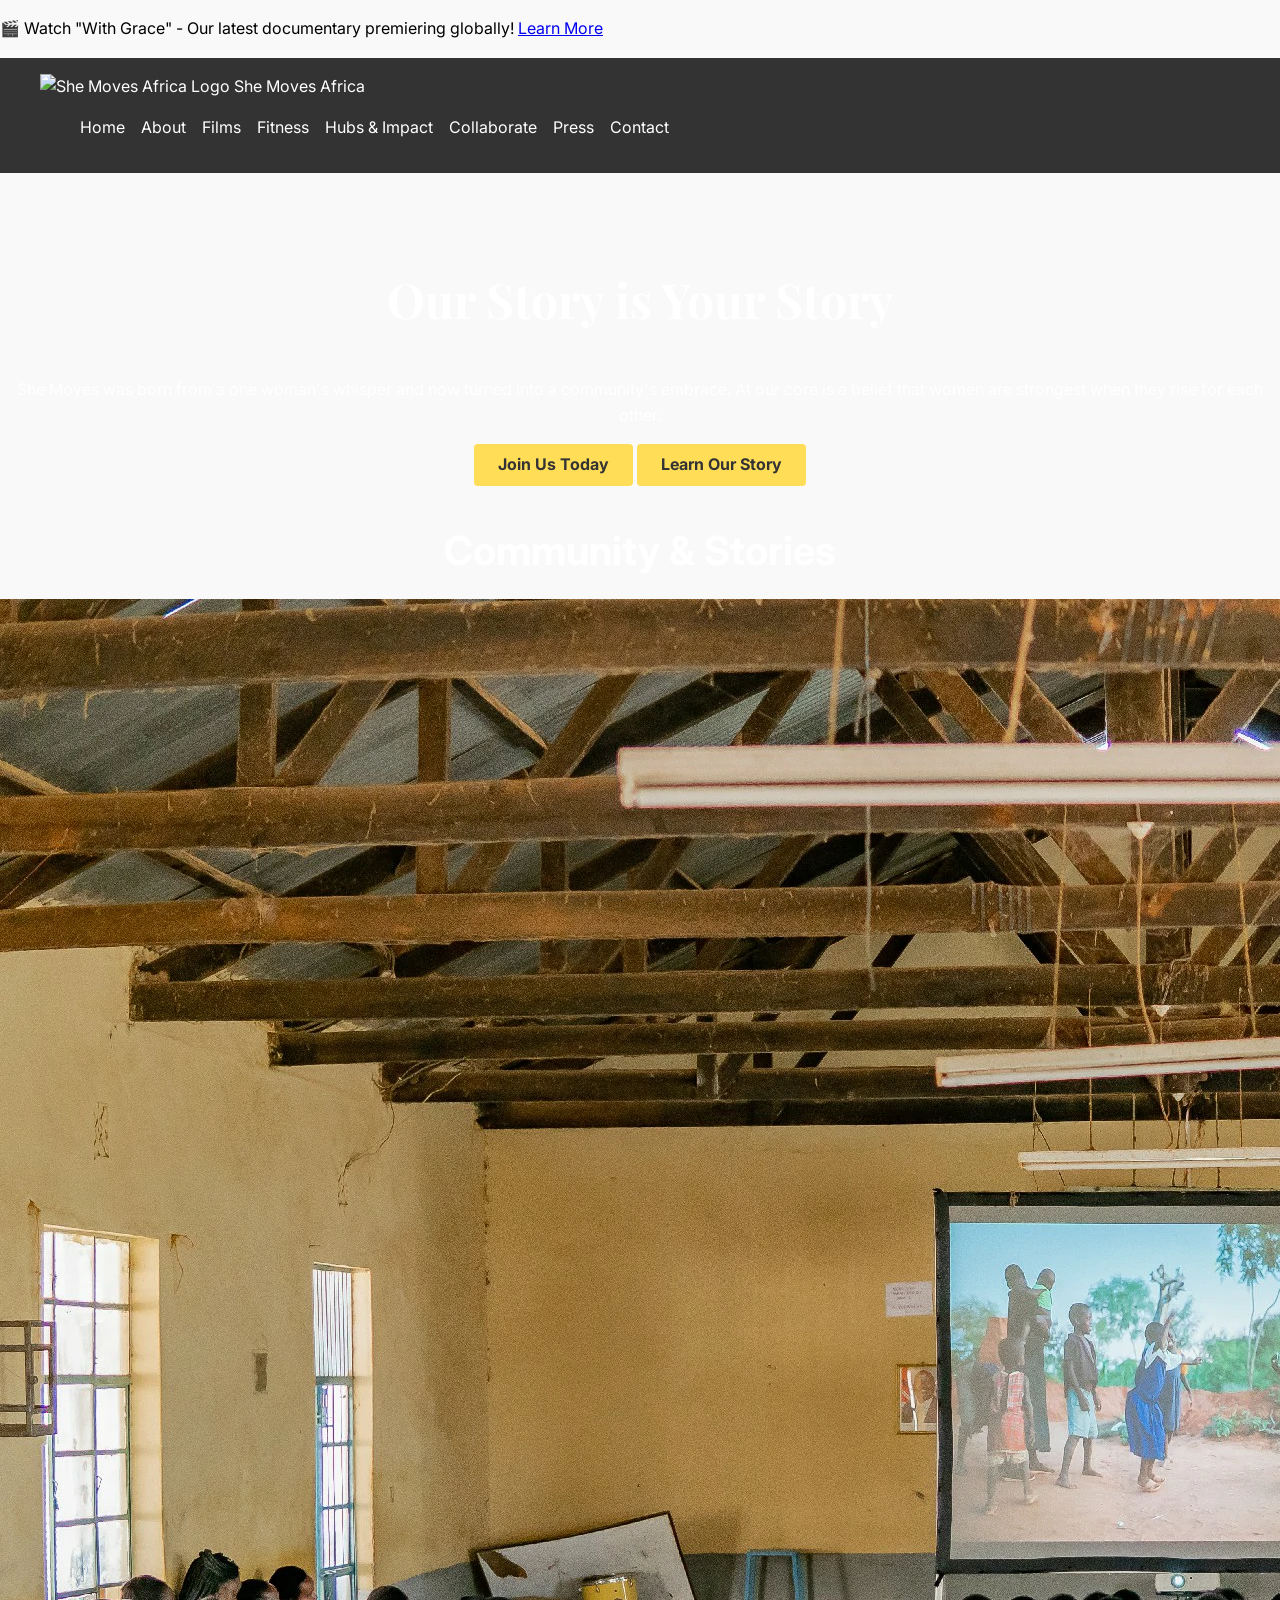
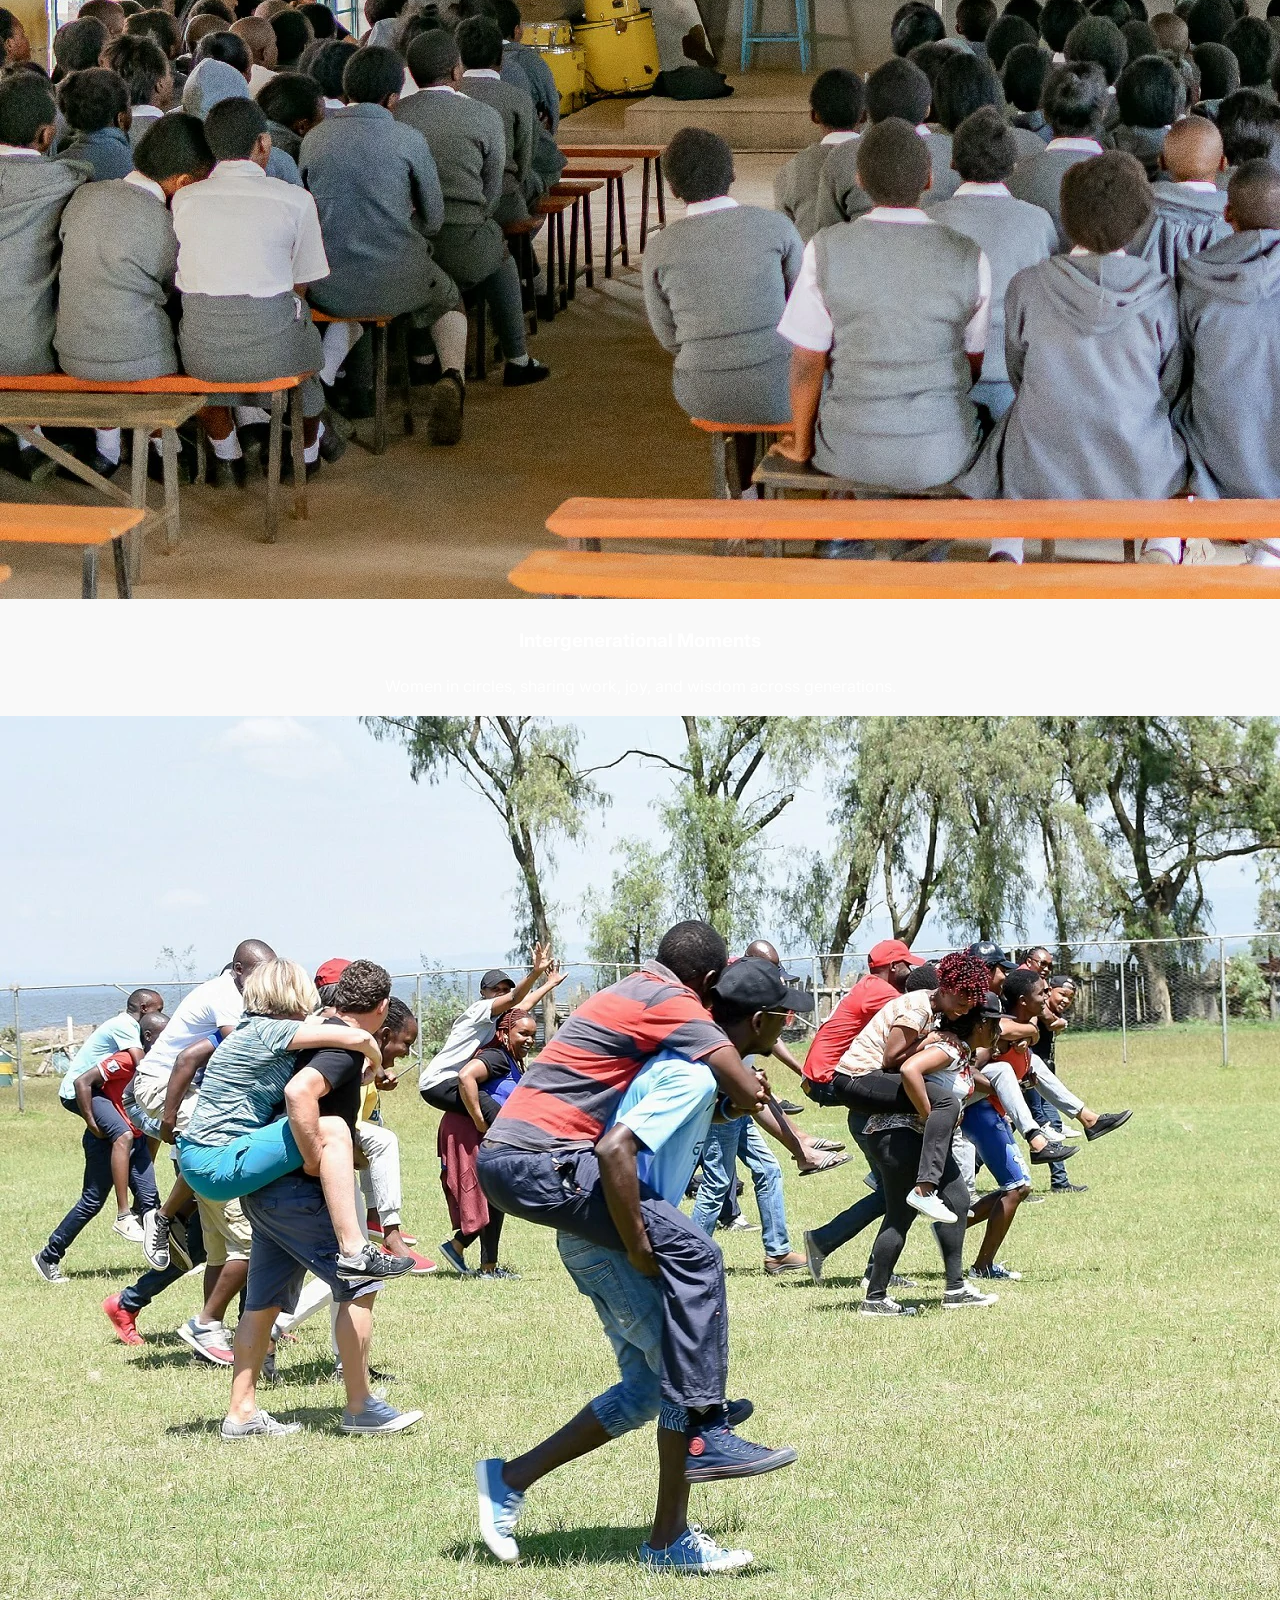
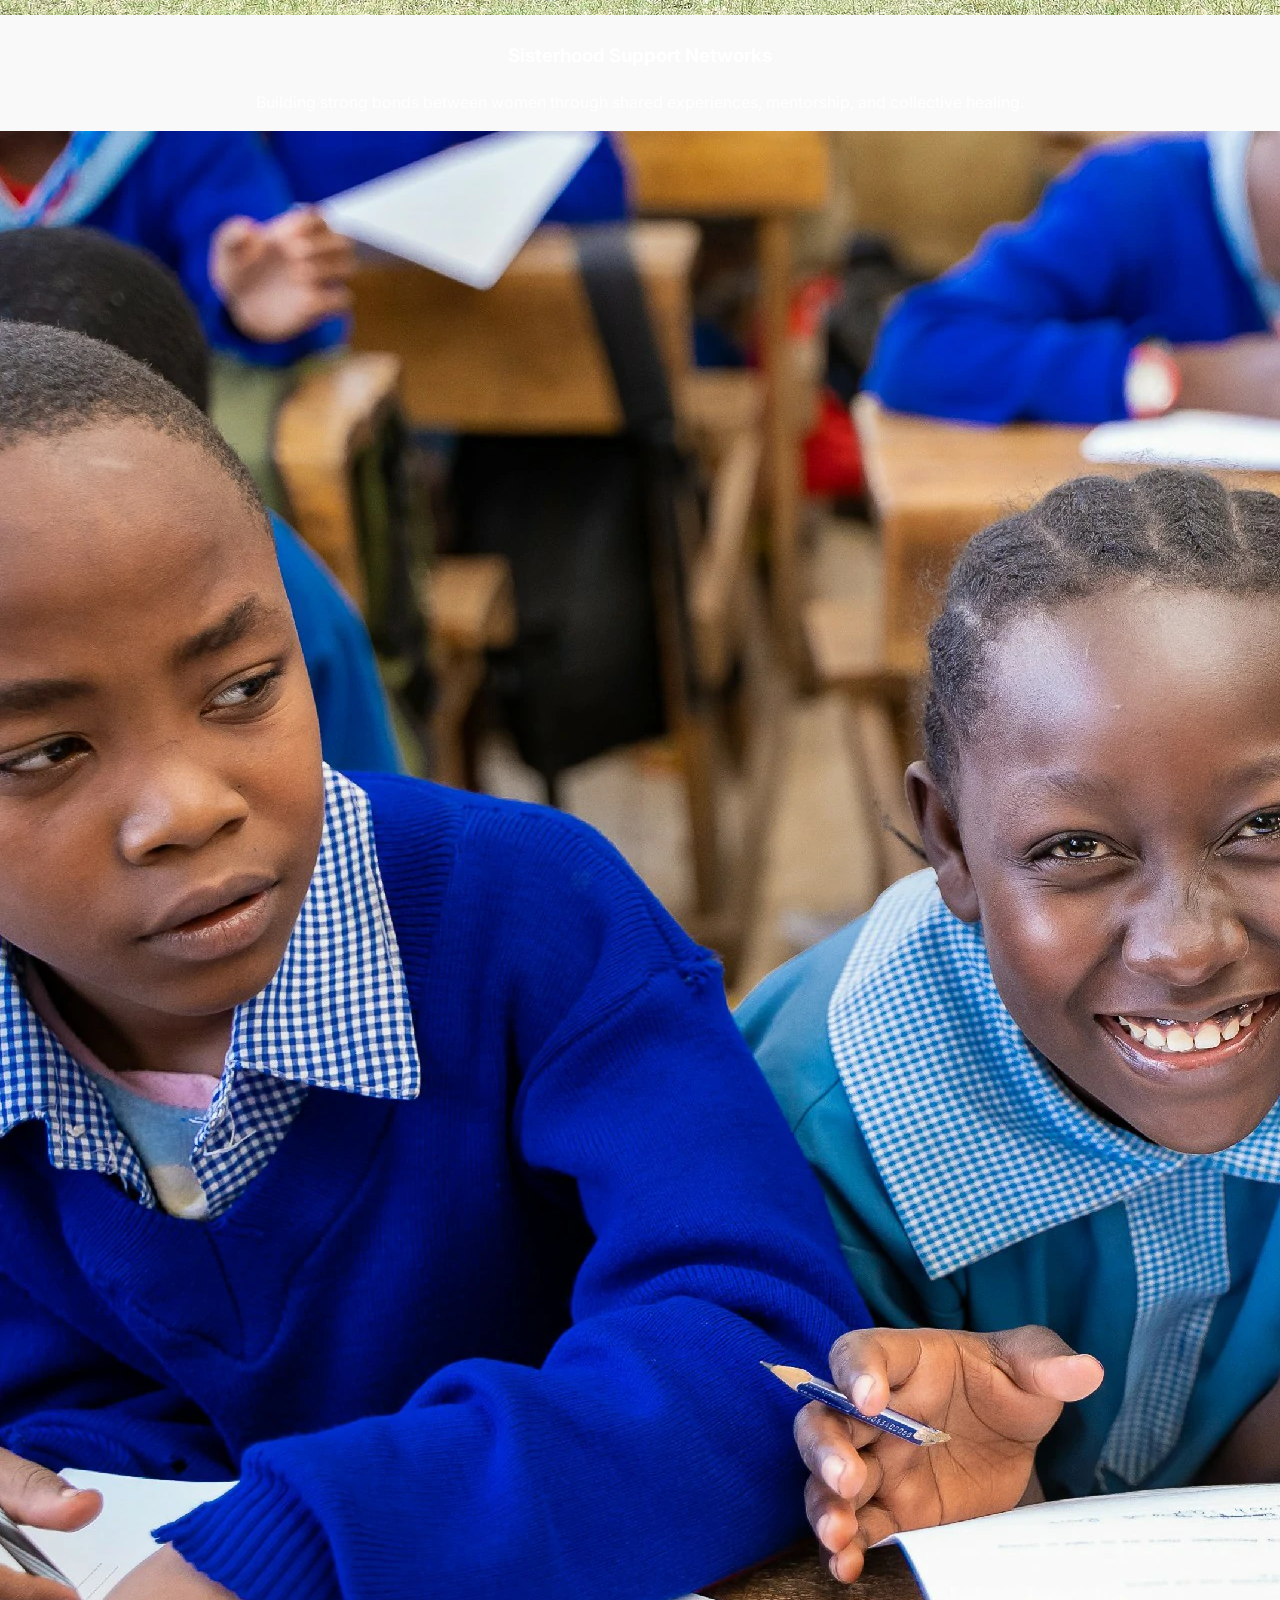
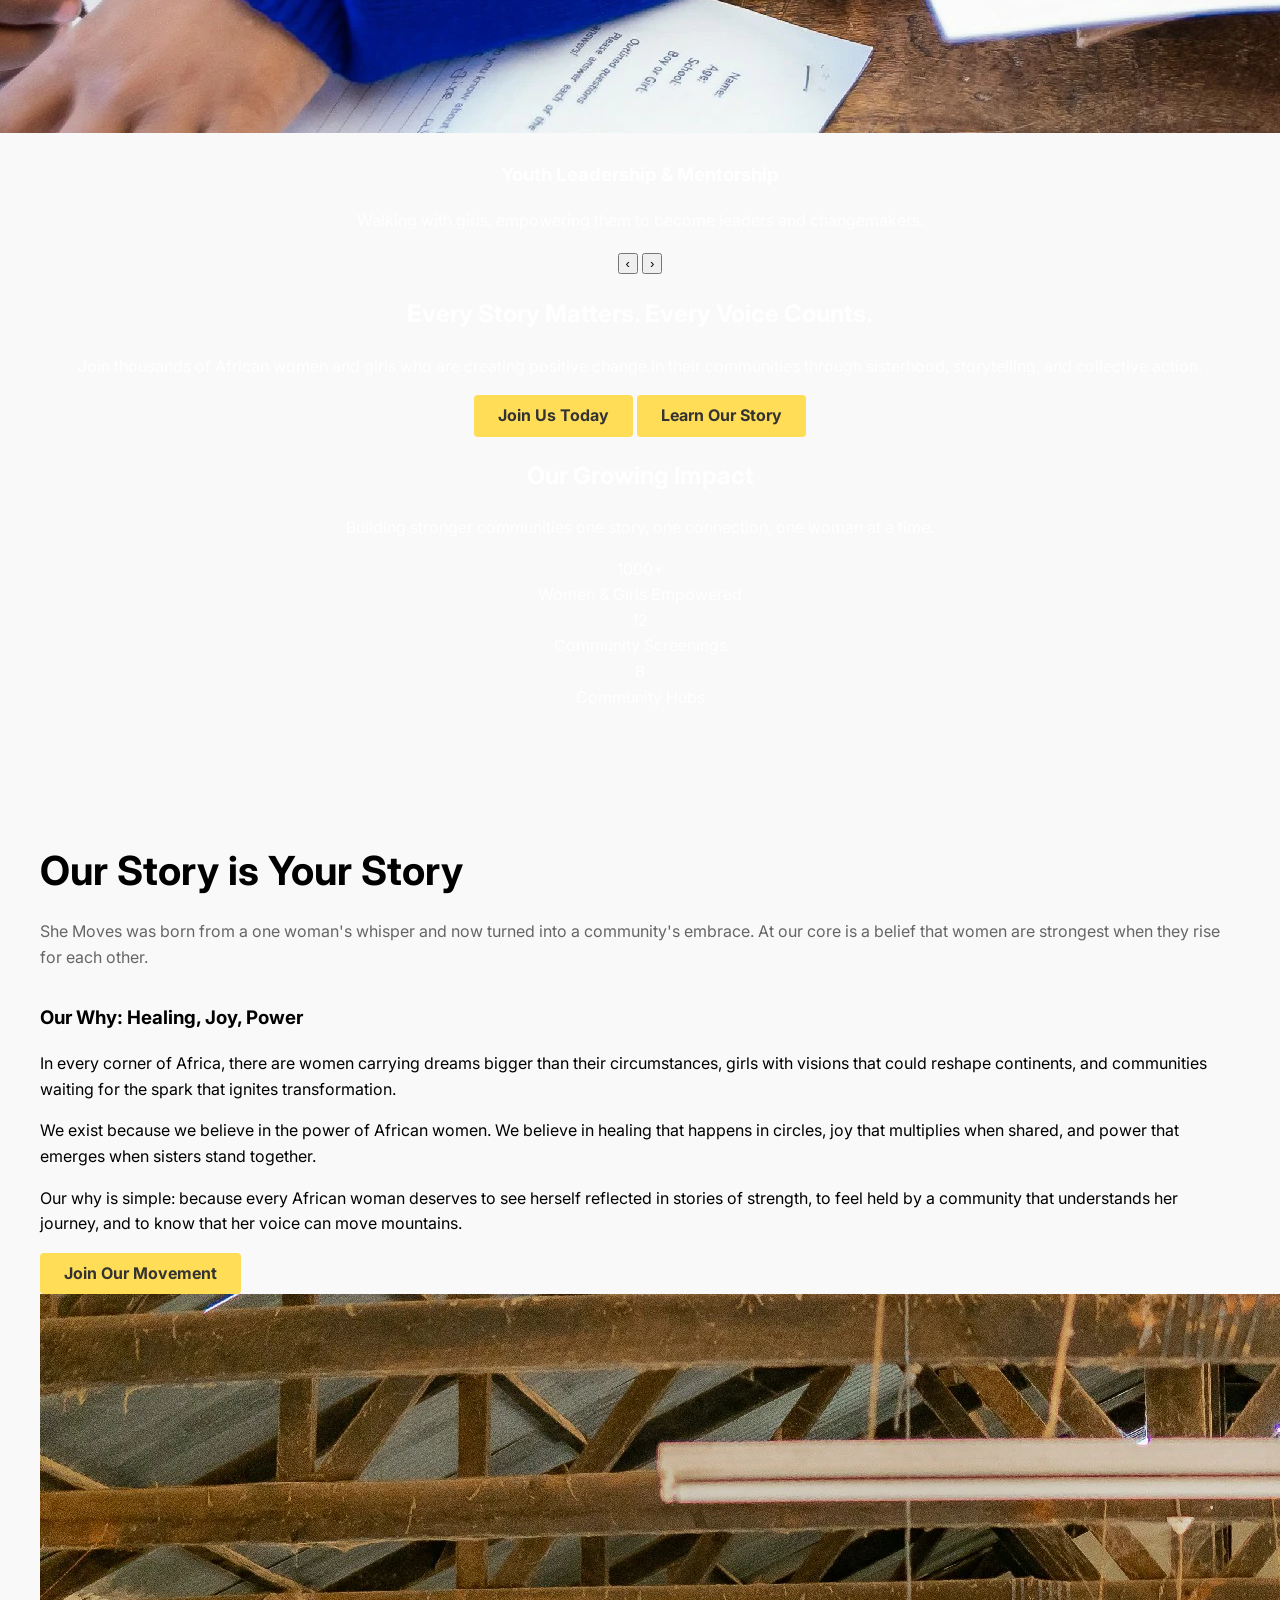
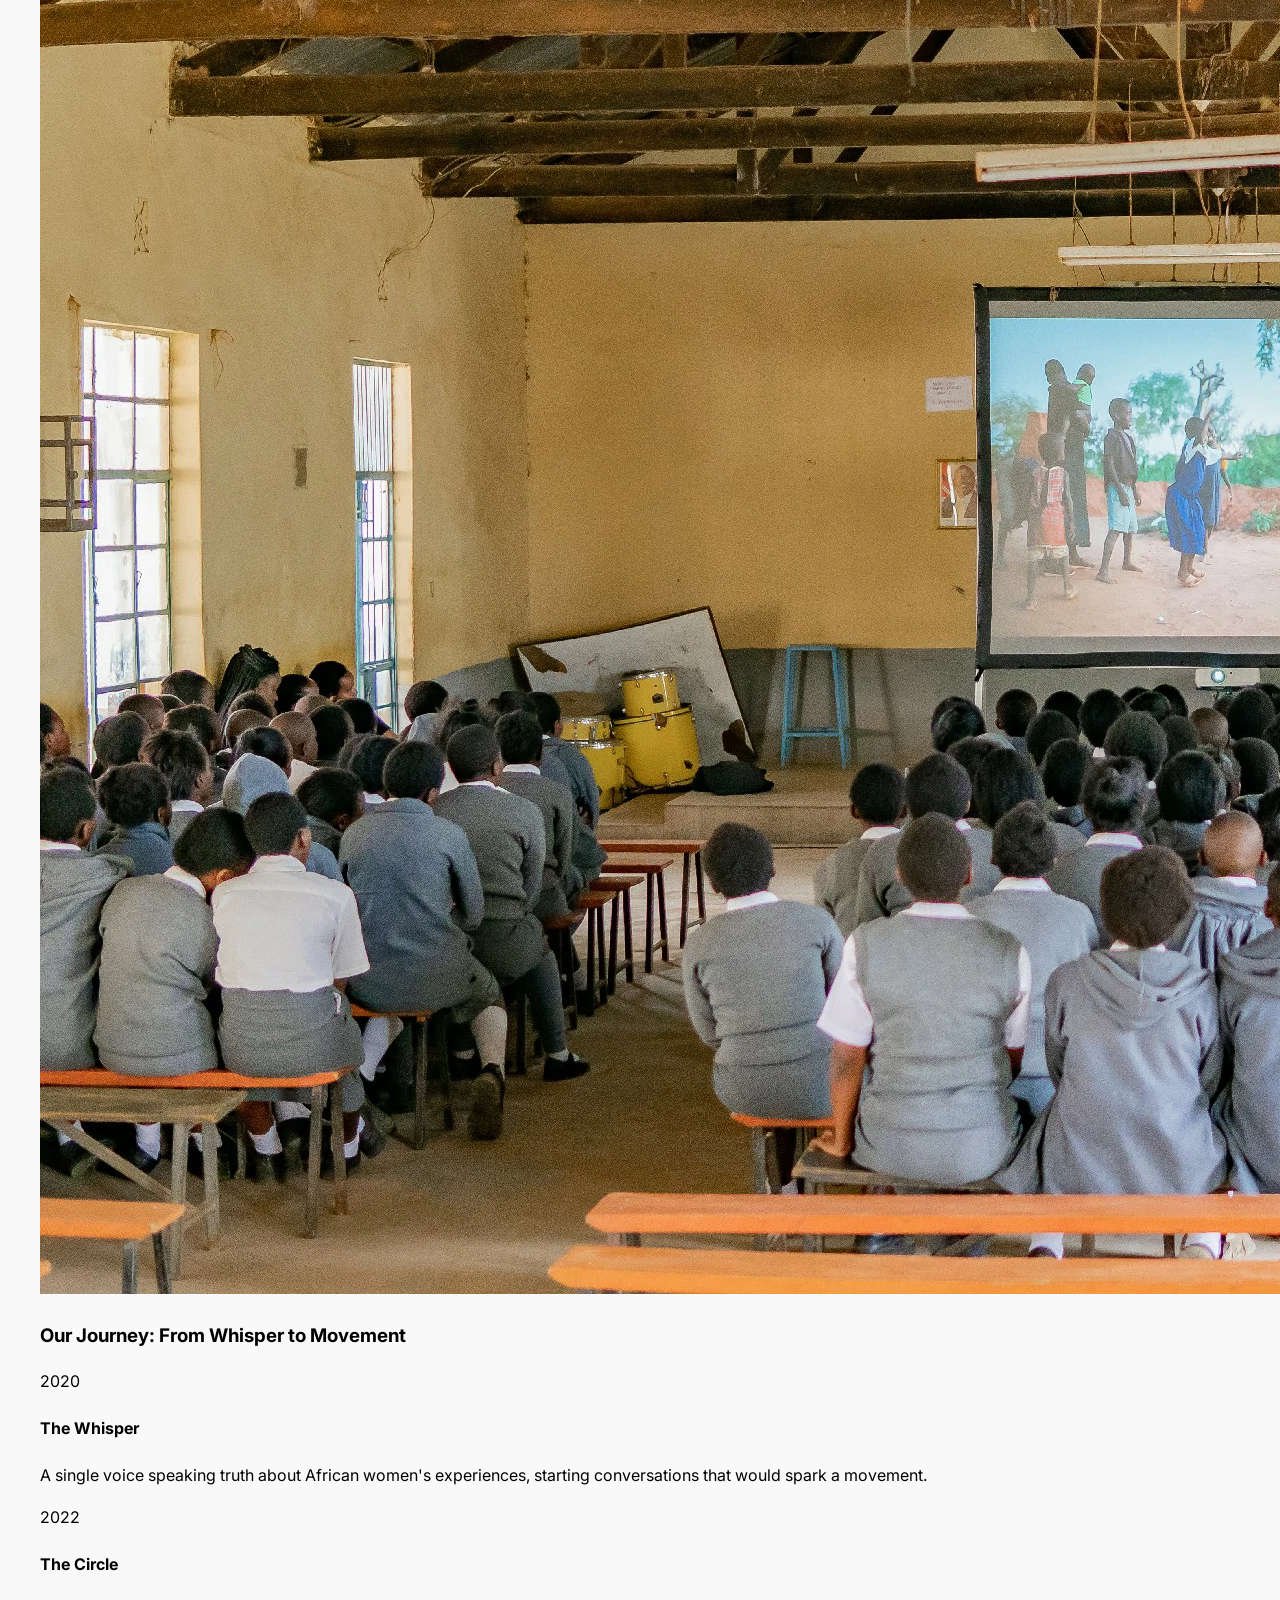
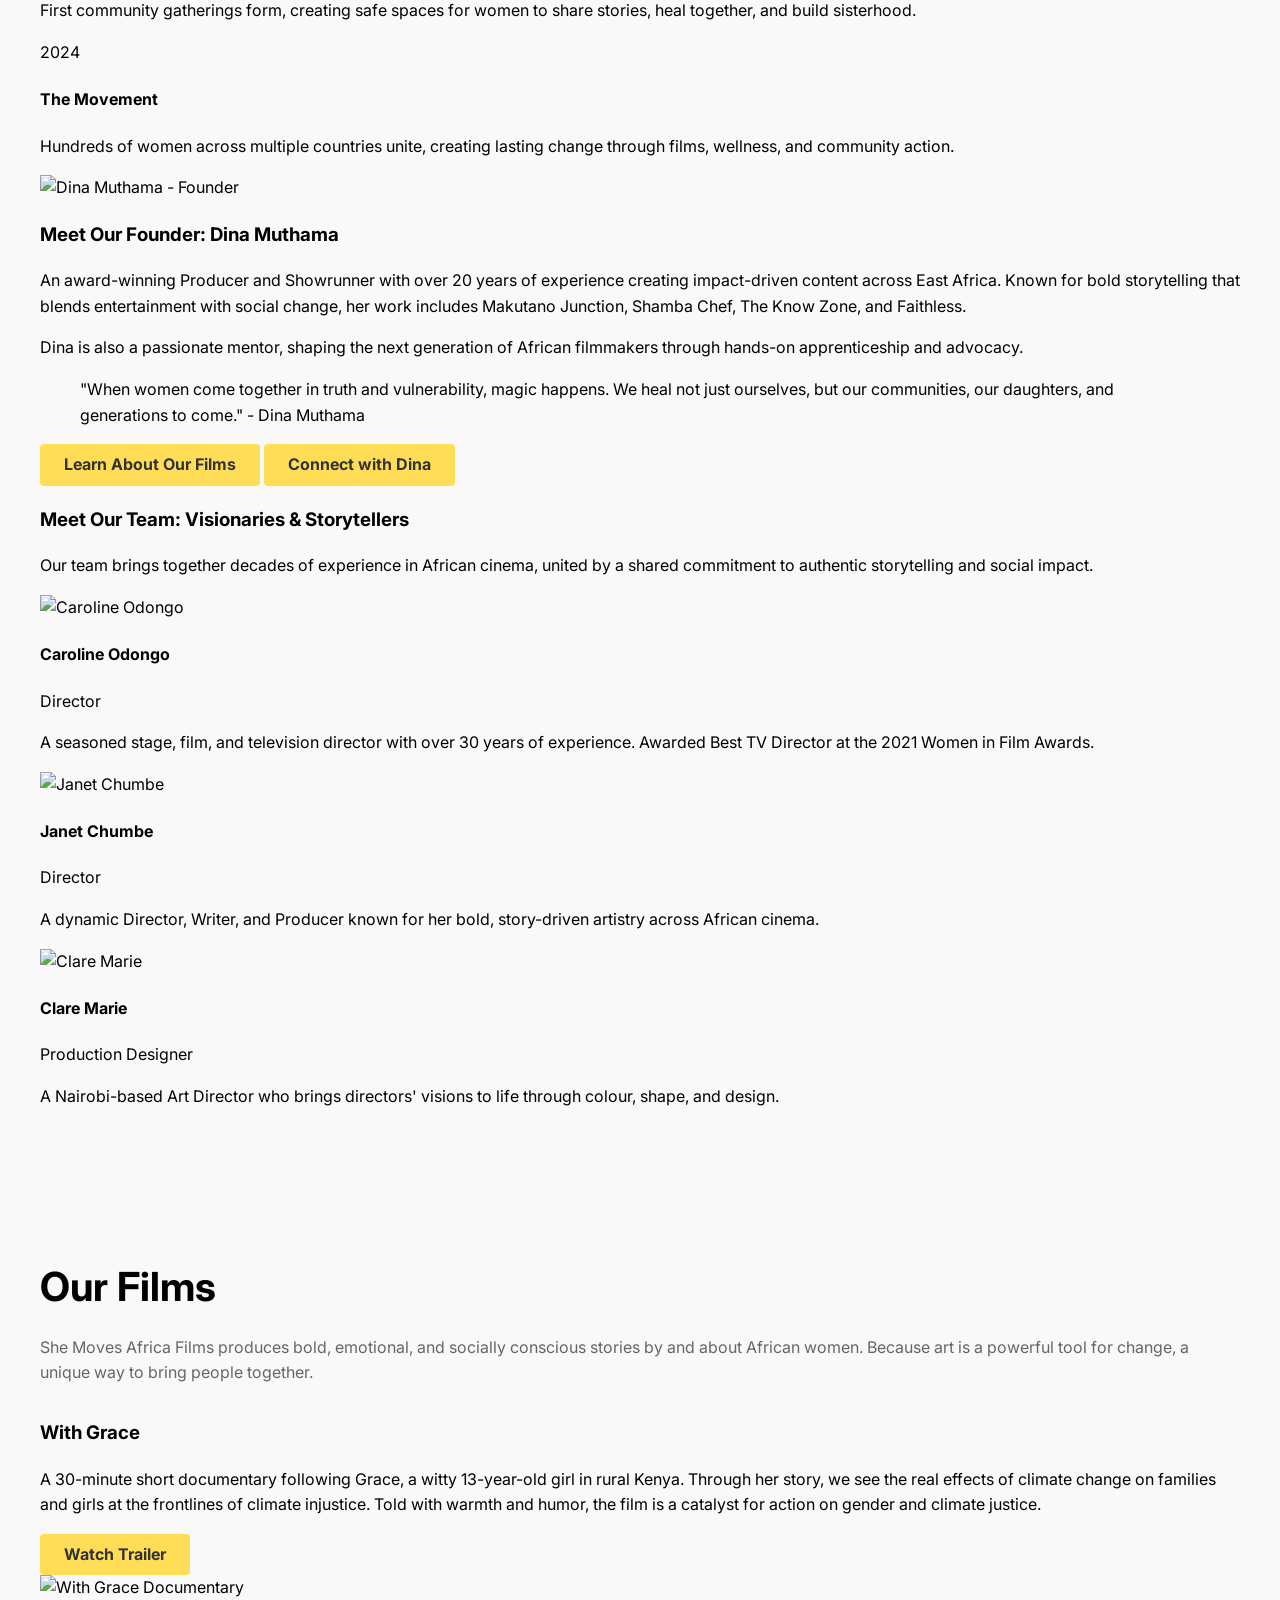
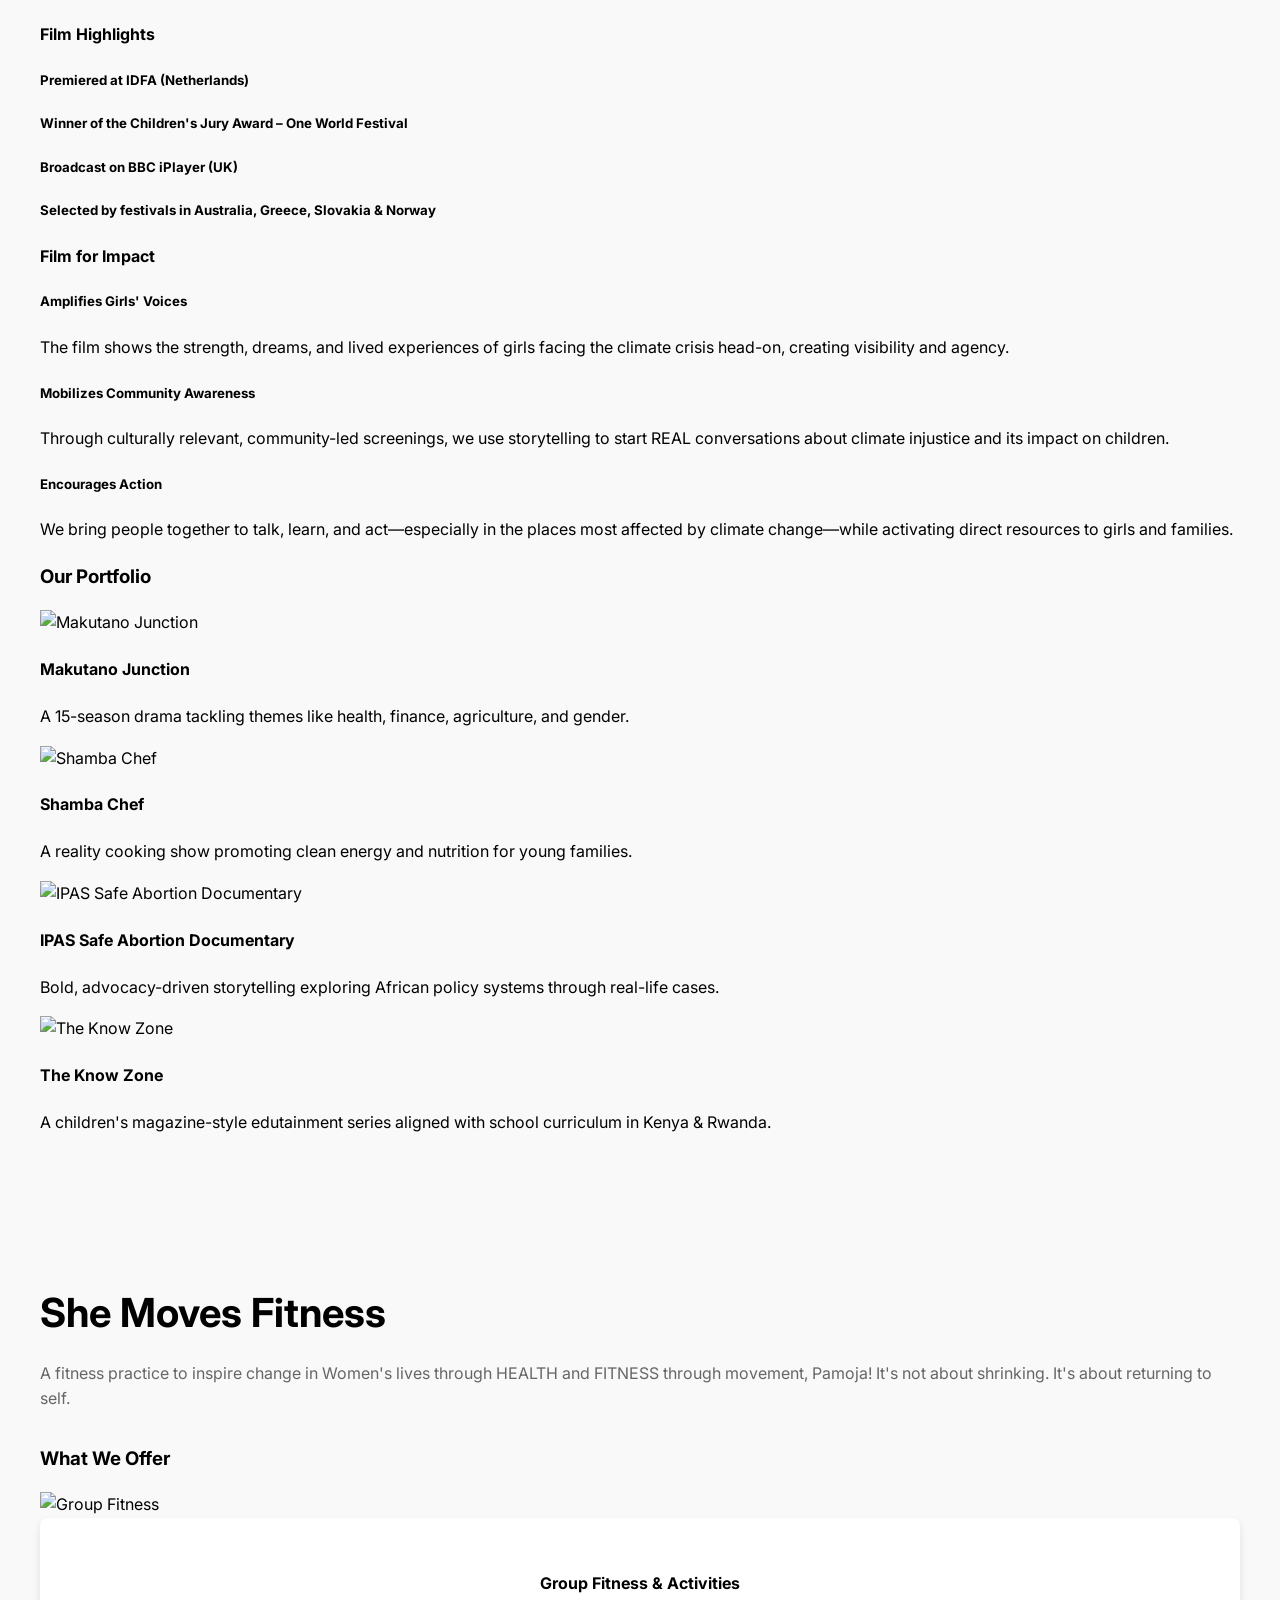
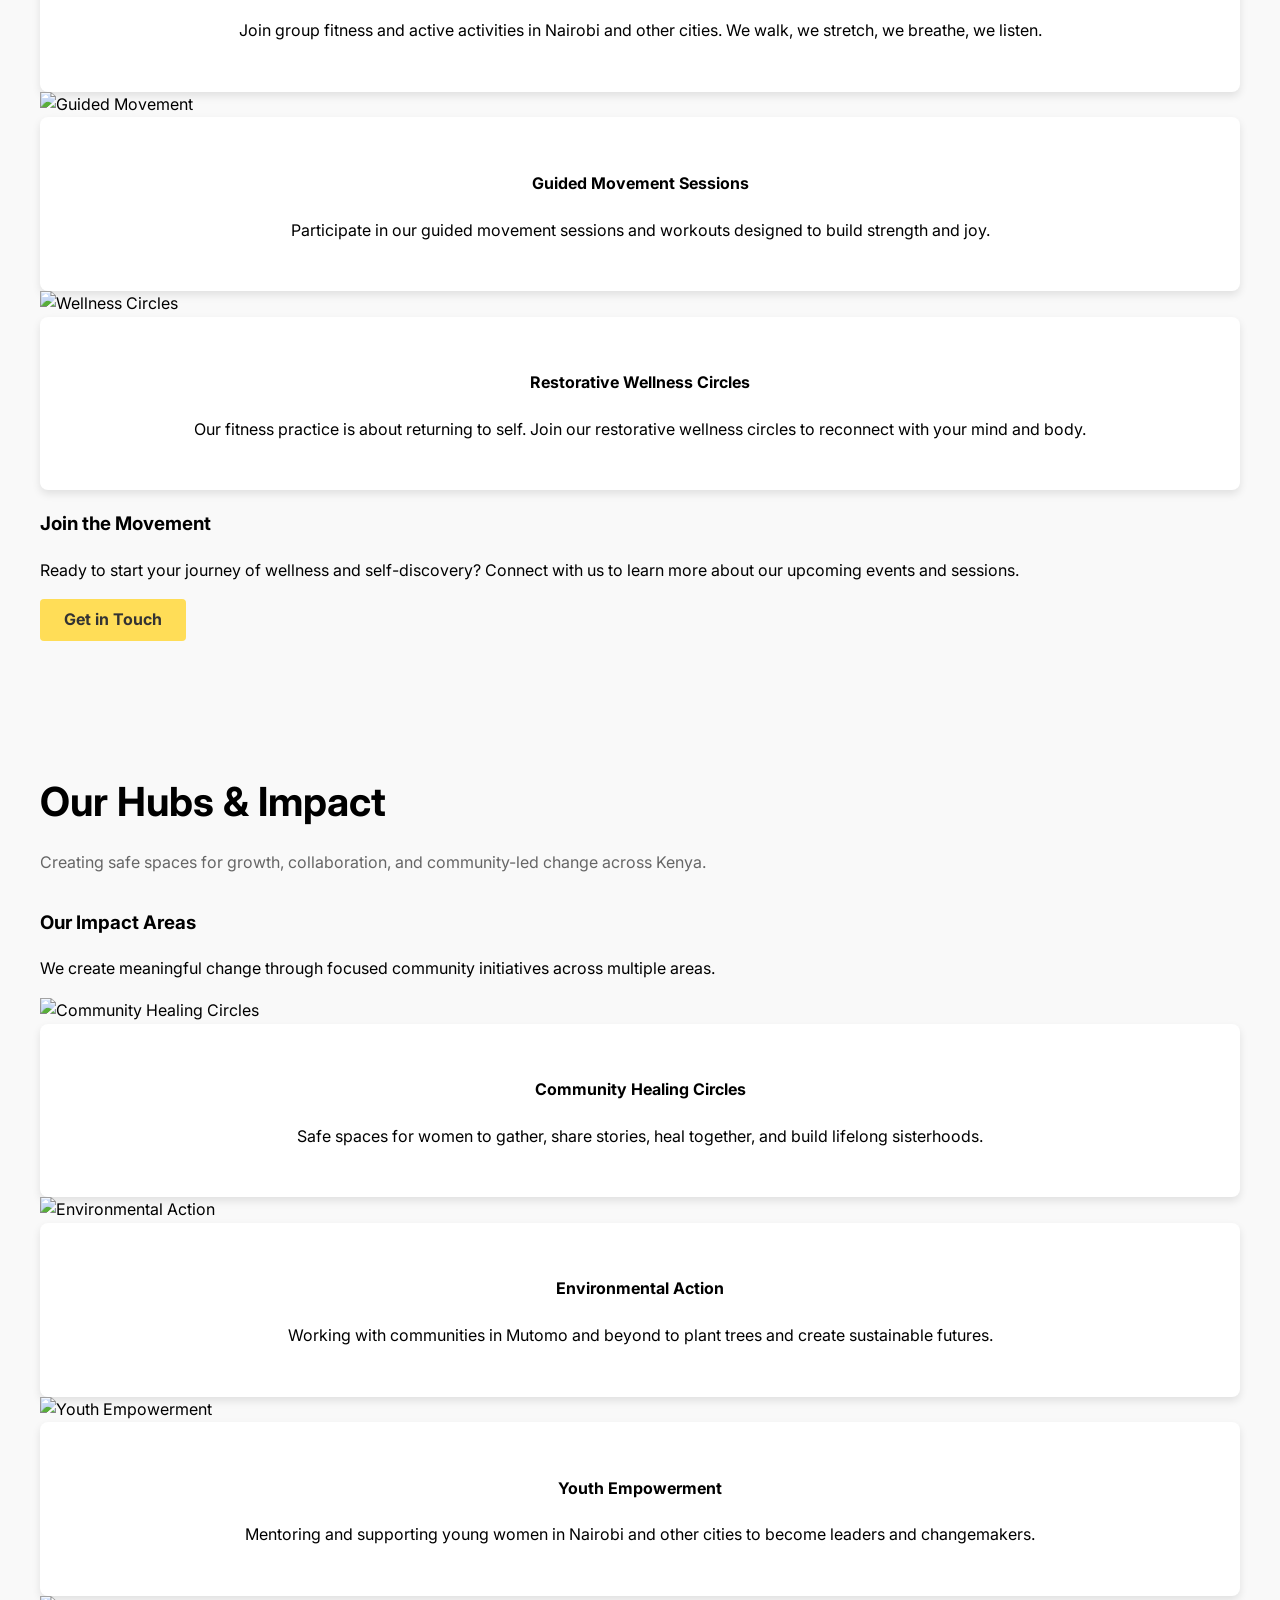
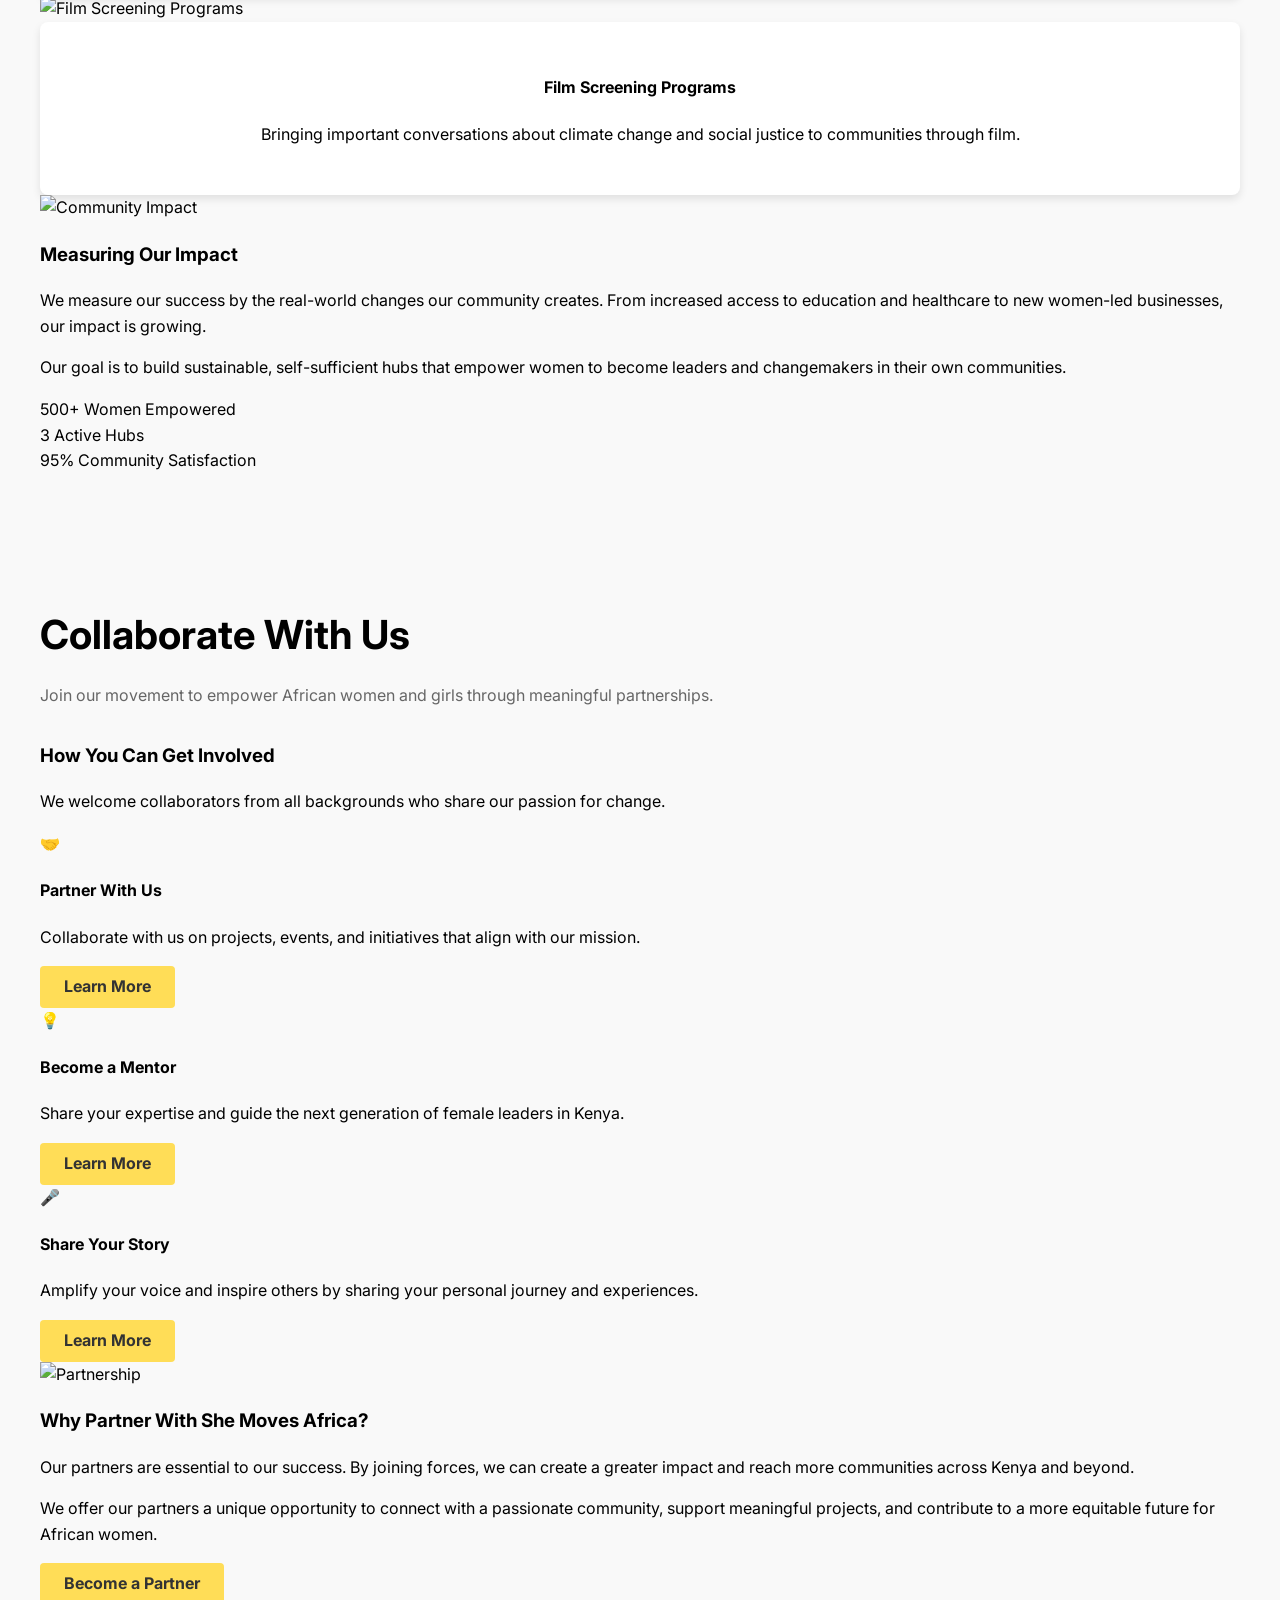
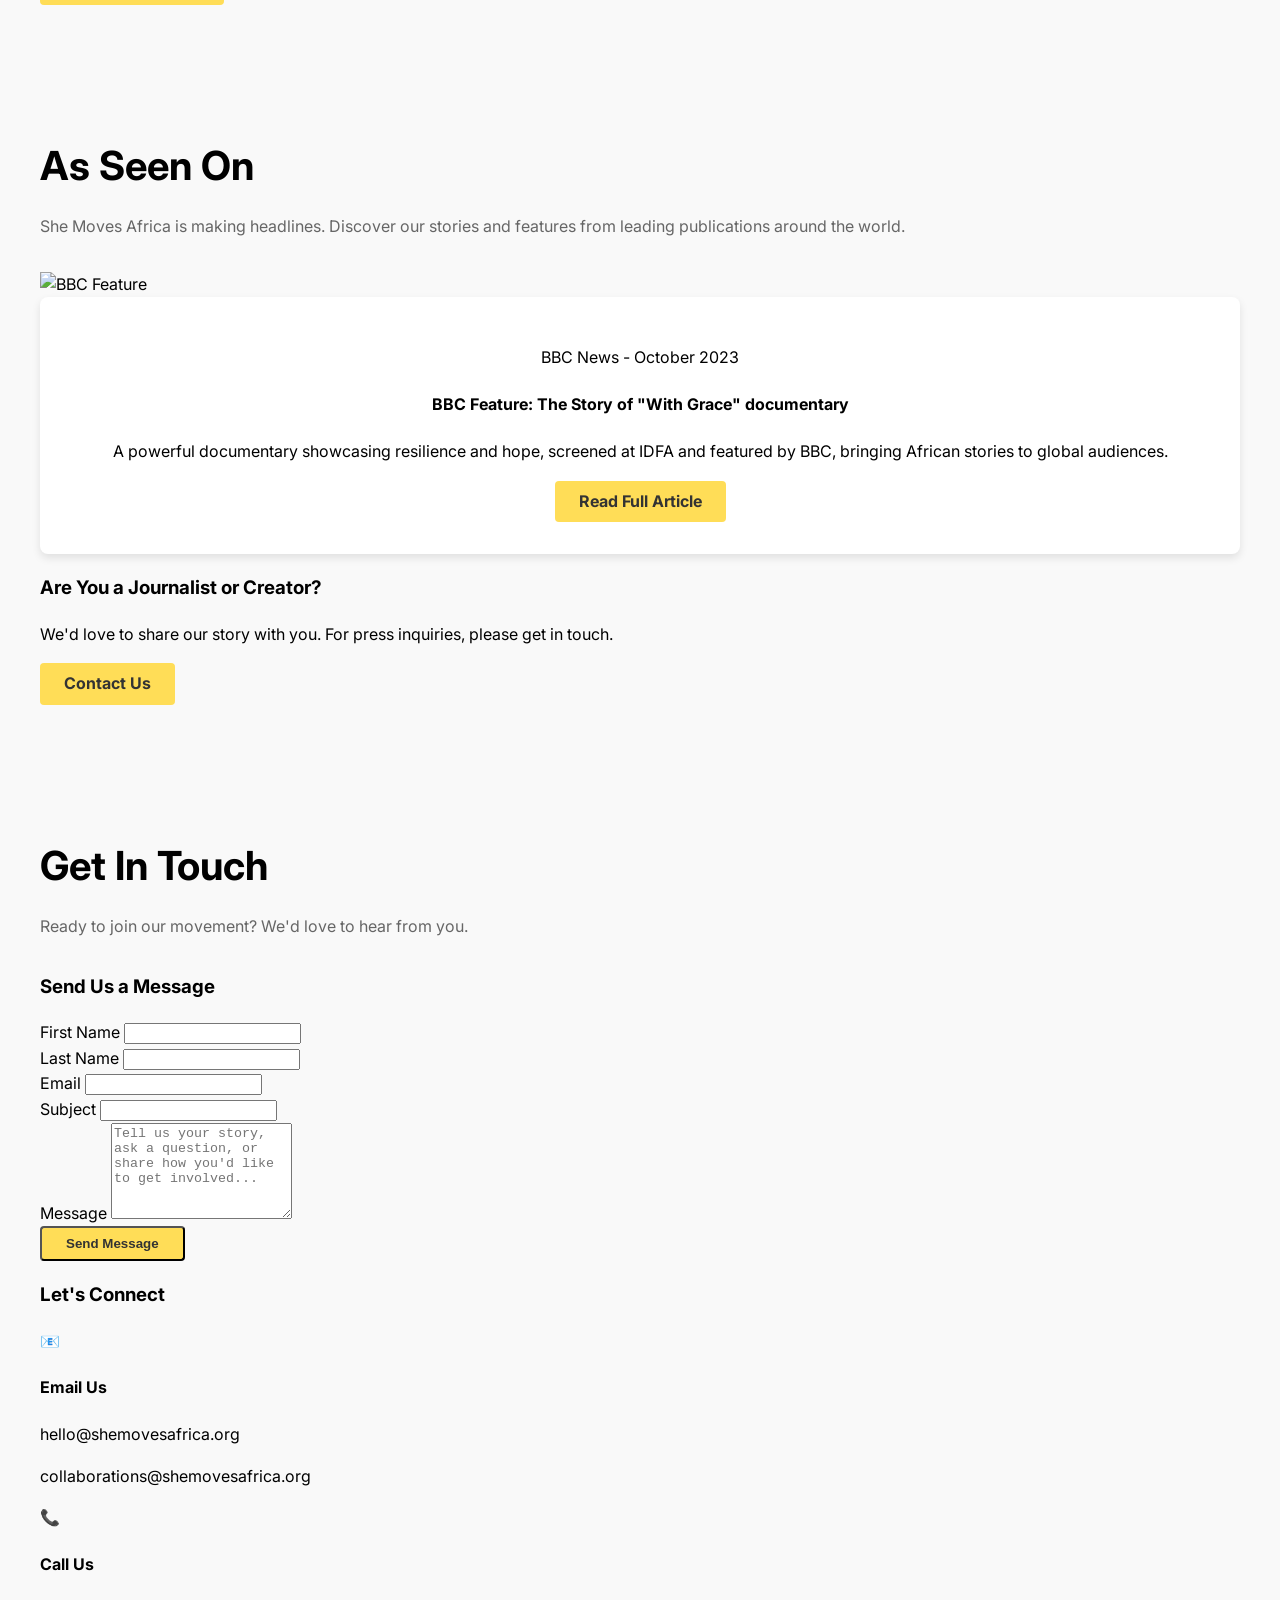
==== index.html @ f2fe2d8a "Initial commit: She Moves Africa vanilla website with HTML, CSS, JS and images" ====
<!DOCTYPE html>
<html lang="en">
<head>
    <meta charset="UTF-8">
    <meta name="viewport" content="width=device-width, initial-scale=1.0">
    <title>She Moves Africa - Empowering African Women Through Stories</title>
    <meta name="description" content="She Moves Africa empowers African women through film, fitness, and community building. Join our movement for healing, joy, and power.">
    <link rel="stylesheet" href="css/styles.css">
    <link rel="preconnect" href="https://fonts.googleapis.com">
    <link rel="preconnect" href="https://fonts.gstatic.com" crossorigin>
    <link href="https://fonts.googleapis.com/css2?family=Inter:wght@400;500;600;700&family=Playfair+Display:wght@400;600;700&display=swap" rel="stylesheet">
</head>
<body>
    <!-- Announcement Bar -->
    <div class="announcement-bar">
        <p>🎬 Watch "With Grace" - Our latest documentary premiering globally! <a href="#films">Learn More</a></p>
    </div>

    <!-- Header & Navigation -->
    <header class="header">
        <nav class="nav">
            <div class="nav-container">
                <div class="nav-logo">
                    <img src="images/logo.png" alt="She Moves Africa Logo" class="logo">
                    <span class="logo-text">She Moves Africa</span>
                </div>
                <ul class="nav-menu" id="nav-menu">
                    <li><a href="#home" class="nav-link">Home</a></li>
                    <li><a href="#about" class="nav-link">About</a></li>
                    <li><a href="#films" class="nav-link">Films</a></li>
                    <li><a href="#fitness" class="nav-link">Fitness</a></li>
                    <li><a href="#hubs-impact" class="nav-link">Hubs & Impact</a></li>
                    <li><a href="#collaborate" class="nav-link">Collaborate</a></li>
                    <li><a href="#press" class="nav-link">Press</a></li>
                    <li><a href="#contact" class="nav-link">Contact</a></li>
                </ul>
                <div class="nav-toggle" id="nav-toggle">
                    <span class="bar"></span>
                    <span class="bar"></span>
                    <span class="bar"></span>
                </div>
            </div>
        </nav>
    </header>

    <!-- Main Content -->
    <main>
        <!-- Home Section -->
        <section id="home" class="hero-section">
            <div class="hero-content">
                <div class="hero-overlay"></div>
                <div class="hero-text">
                    <h1 class="hero-title">Our Story is Your Story</h1>
                    <p class="hero-subtitle">She Moves was born from a one woman's whisper and now turned into a community's embrace. At our core is a belief that women are strongest when they rise for each other.</p>
                    <div class="hero-buttons">
                        <a href="#collaborate" class="btn btn-primary">Join Us Today</a>
                        <a href="#about" class="btn btn-secondary">Learn Our Story</a>
                    </div>
                </div>
            </div>
            
            <!-- Community Stories Carousel -->
            <div class="carousel-section">
                <h2 class="section-title">Community & Stories</h2>
                <div class="carousel" id="community-carousel">
                    <div class="carousel-item active">
                        <img src="images/community-screening.webp" alt="Intergenerational Moments">
                        <div class="carousel-content">
                            <h3>Intergenerational Moments</h3>
                            <p>Women in circles, sharing work, joy, and wisdom across generations.</p>
                        </div>
                    </div>
                    <div class="carousel-item">
                        <img src="images/team-building.webp" alt="Sisterhood Support">
                        <div class="carousel-content">
                            <h3>Sisterhood Support Networks</h3>
                            <p>Building strong bonds between women through shared experiences, mentorship, and collective healing.</p>
                        </div>
                    </div>
                    <div class="carousel-item">
                        <img src="images/school-girls.webp" alt="Youth Leadership">
                        <div class="carousel-content">
                            <h3>Youth Leadership & Mentorship</h3>
                            <p>Walking with girls, empowering them to become leaders and changemakers.</p>
                        </div>
                    </div>
                </div>
                <div class="carousel-controls">
                    <button class="carousel-btn prev" onclick="previousSlide('community-carousel')">‹</button>
                    <button class="carousel-btn next" onclick="nextSlide('community-carousel')">›</button>
                </div>
            </div>
            
            <!-- Call to Action -->
            <div class="cta-section">
                <h2>Every Story Matters. Every Voice Counts.</h2>
                <p>Join thousands of African women and girls who are creating positive change in their communities through sisterhood, storytelling, and collective action.</p>
                <div class="cta-buttons">
                    <a href="#collaborate" class="btn btn-primary">Join Us Today</a>
                    <a href="#about" class="btn btn-outline">Learn Our Story</a>
                </div>
            </div>
            
            <!-- Impact Stats -->
            <div class="stats-section">
                <h2>Our Growing Impact</h2>
                <p>Building stronger communities one story, one connection, one woman at a time.</p>
                <div class="stats-grid">
                    <div class="stat-item">
                        <div class="stat-number">1000+</div>
                        <div class="stat-label">Women & Girls Empowered</div>
                    </div>
                    <div class="stat-item">
                        <div class="stat-number">12</div>
                        <div class="stat-label">Community Screenings</div>
                    </div>
                    <div class="stat-item">
                        <div class="stat-number">8</div>
                        <div class="stat-label">Community Hubs</div>
                    </div>
                </div>
            </div>
        </section>

        <!-- About Section -->
        <section id="about" class="section">
            <div class="container">
                <div class="section-header">
                    <h2 class="section-title">Our Story is Your Story</h2>
                    <p class="section-subtitle">She Moves was born from a one woman's whisper and now turned into a community's embrace. At our core is a belief that women are strongest when they rise for each other.</p>
                </div>
                
                <!-- Our Why -->
                <div class="two-column">
                    <div class="column">
                        <h3>Our Why: Healing, Joy, Power</h3>
                        <p>In every corner of Africa, there are women carrying dreams bigger than their circumstances, girls with visions that could reshape continents, and communities waiting for the spark that ignites transformation.</p>
                        <p>We exist because we believe in the power of African women. We believe in healing that happens in circles, joy that multiplies when shared, and power that emerges when sisters stand together.</p>
                        <p>Our why is simple: because every African woman deserves to see herself reflected in stories of strength, to feel held by a community that understands her journey, and to know that her voice can move mountains.</p>
                        <a href="#collaborate" class="btn btn-primary">Join Our Movement</a>
                    </div>
                    <div class="column">
                        <img src="images/community-screening.webp" alt="Community Gathering" class="about-image">
                    </div>
                </div>
                
                <!-- Journey Timeline -->
                <div class="timeline-section">
                    <h3>Our Journey: From Whisper to Movement</h3>
                    <div class="timeline">
                        <div class="timeline-item">
                            <div class="timeline-year">2020</div>
                            <h4>The Whisper</h4>
                            <p>A single voice speaking truth about African women's experiences, starting conversations that would spark a movement.</p>
                        </div>
                        <div class="timeline-item">
                            <div class="timeline-year">2022</div>
                            <h4>The Circle</h4>
                            <p>First community gatherings form, creating safe spaces for women to share stories, heal together, and build sisterhood.</p>
                        </div>
                        <div class="timeline-item">
                            <div class="timeline-year">2024</div>
                            <h4>The Movement</h4>
                            <p>Hundreds of women across multiple countries unite, creating lasting change through films, wellness, and community action.</p>
                        </div>
                    </div>
                </div>
                
                <!-- Founder Section -->
                <div class="founder-section">
                    <div class="two-column">
                        <div class="column">
                            <img src="images/dina-founder.jpg" alt="Dina Muthama - Founder" class="founder-image">
                        </div>
                        <div class="column">
                            <h3>Meet Our Founder: Dina Muthama</h3>
                            <p>An award-winning Producer and Showrunner with over 20 years of experience creating impact-driven content across East Africa. Known for bold storytelling that blends entertainment with social change, her work includes Makutano Junction, Shamba Chef, The Know Zone, and Faithless.</p>
                            <p>Dina is also a passionate mentor, shaping the next generation of African filmmakers through hands-on apprenticeship and advocacy.</p>
                            <blockquote>"When women come together in truth and vulnerability, magic happens. We heal not just ourselves, but our communities, our daughters, and generations to come." - Dina Muthama</blockquote>
                            <div class="founder-buttons">
                                <a href="#films" class="btn btn-primary">Learn About Our Films</a>
                                <a href="#contact" class="btn btn-outline">Connect with Dina</a>
                            </div>
                        </div>
                    </div>
                </div>
                
                <!-- Team Section -->
                <div class="team-section">
                    <h3>Meet Our Team: Visionaries & Storytellers</h3>
                    <p>Our team brings together decades of experience in African cinema, united by a shared commitment to authentic storytelling and social impact.</p>
                    <div class="team-grid">
                        <div class="team-member">
                            <img src="images/janet-chumbe.png" alt="Caroline Odongo">
                            <h4>Caroline Odongo</h4>
                            <p class="role">Director</p>
                            <p>A seasoned stage, film, and television director with over 30 years of experience. Awarded Best TV Director at the 2021 Women in Film Awards.</p>
                        </div>
                        <div class="team-member">
                            <img src="images/janet-chumbe.png" alt="Janet Chumbe">
                            <h4>Janet Chumbe</h4>
                            <p class="role">Director</p>
                            <p>A dynamic Director, Writer, and Producer known for her bold, story-driven artistry across African cinema.</p>
                        </div>
                        <div class="team-member">
                            <img src="images/clare-marie.png" alt="Clare Marie">
                            <h4>Clare Marie</h4>
                            <p class="role">Production Designer</p>
                            <p>A Nairobi-based Art Director who brings directors' visions to life through colour, shape, and design.</p>
                        </div>
                    </div>
                </div>
            </div>
        </section>

        <!-- Films Section -->
        <section id="films" class="section bg-light">
            <div class="container">
                <div class="section-header">
                    <h2 class="section-title">Our Films</h2>
                    <p class="section-subtitle">She Moves Africa Films produces bold, emotional, and socially conscious stories by and about African women. Because art is a powerful tool for change, a unique way to bring people together.</p>
                </div>
                
                <!-- Main Film: With Grace -->
                <div class="featured-film">
                    <div class="two-column">
                        <div class="column">
                            <h3>With Grace</h3>
                            <p>A 30-minute short documentary following Grace, a witty 13-year-old girl in rural Kenya. Through her story, we see the real effects of climate change on families and girls at the frontlines of climate injustice. Told with warmth and humor, the film is a catalyst for action on gender and climate justice.</p>
                            <a href="#" class="btn btn-primary">Watch Trailer</a>
                        </div>
                        <div class="column">
                            <img src="images/with-grace-documentary.jpg" alt="With Grace Documentary" class="film-image">
                        </div>
                    </div>
                    
                    <!-- Film Highlights -->
                    <div class="film-highlights">
                        <h4>Film Highlights</h4>
                        <div class="highlights-grid">
                            <div class="highlight-item">
                                <h5>Premiered at IDFA (Netherlands)</h5>
                            </div>
                            <div class="highlight-item">
                                <h5>Winner of the Children's Jury Award – One World Festival</h5>
                            </div>
                            <div class="highlight-item">
                                <h5>Broadcast on BBC iPlayer (UK)</h5>
                            </div>
                            <div class="highlight-item">
                                <h5>Selected by festivals in Australia, Greece, Slovakia & Norway</h5>
                            </div>
                        </div>
                    </div>
                    
                    <!-- Film Impact -->
                    <div class="film-impact">
                        <h4>Film for Impact</h4>
                        <div class="impact-grid">
                            <div class="impact-item">
                                <h5>Amplifies Girls' Voices</h5>
                                <p>The film shows the strength, dreams, and lived experiences of girls facing the climate crisis head-on, creating visibility and agency.</p>
                            </div>
                            <div class="impact-item">
                                <h5>Mobilizes Community Awareness</h5>
                                <p>Through culturally relevant, community-led screenings, we use storytelling to start REAL conversations about climate injustice and its impact on children.</p>
                            </div>
                            <div class="impact-item">
                                <h5>Encourages Action</h5>
                                <p>We bring people together to talk, learn, and act—especially in the places most affected by climate change—while activating direct resources to girls and families.</p>
                            </div>
                        </div>
                    </div>
                </div>
                
                <!-- Other Films Portfolio -->
                <div class="films-portfolio">
                    <h3>Our Portfolio</h3>
                    <div class="films-grid">
                        <div class="film-card">
                            <img src="images/makutano-junction.jpg" alt="Makutano Junction">
                            <h4>Makutano Junction</h4>
                            <p>A 15-season drama tackling themes like health, finance, agriculture, and gender.</p>
                        </div>
                        <div class="film-card">
                            <img src="images/shamba-chef.png" alt="Shamba Chef">
                            <h4>Shamba Chef</h4>
                            <p>A reality cooking show promoting clean energy and nutrition for young families.</p>
                        </div>
                        <div class="film-card">
                            <img src="images/women-in-film.jpg" alt="IPAS Safe Abortion Documentary">
                            <h4>IPAS Safe Abortion Documentary</h4>
                            <p>Bold, advocacy-driven storytelling exploring African policy systems through real-life cases.</p>
                        </div>
                        <div class="film-card">
                            <img src="images/school-girls.jpg" alt="The Know Zone">
                            <h4>The Know Zone</h4>
                            <p>A children's magazine-style edutainment series aligned with school curriculum in Kenya & Rwanda.</p>
                        </div>
                    </div>
                </div>
            </div>
        </section>

        <!-- Fitness Section -->
        <section id="fitness" class="section">
            <div class="container">
                <div class="section-header">
                    <h2 class="section-title">She Moves Fitness</h2>
                    <p class="section-subtitle">A fitness practice to inspire change in Women's lives through HEALTH and FITNESS through movement, Pamoja! It's not about shrinking. It's about returning to self.</p>
                </div>
                
                <div class="fitness-offerings">
                    <h3>What We Offer</h3>
                    <div class="offerings-grid">
                        <div class="offering-card">
                            <img src="images/women-in-film.jpg" alt="Group Fitness">
                            <div class="card-content">
                                <h4>Group Fitness & Activities</h4>
                                <p>Join group fitness and active activities in Nairobi and other cities. We walk, we stretch, we breathe, we listen.</p>
                            </div>
                        </div>
                        <div class="offering-card">
                            <img src="images/community-work.jpg" alt="Guided Movement">
                            <div class="card-content">
                                <h4>Guided Movement Sessions</h4>
                                <p>Participate in our guided movement sessions and workouts designed to build strength and joy.</p>
                            </div>
                        </div>
                        <div class="offering-card">
                            <img src="images/community-screening.jpg" alt="Wellness Circles">
                            <div class="card-content">
                                <h4>Restorative Wellness Circles</h4>
                                <p>Our fitness practice is about returning to self. Join our restorative wellness circles to reconnect with your mind and body.</p>
                            </div>
                        </div>
                    </div>
                </div>
                
                <div class="fitness-cta">
                    <h3>Join the Movement</h3>
                    <p>Ready to start your journey of wellness and self-discovery? Connect with us to learn more about our upcoming events and sessions.</p>
                    <a href="#contact" class="btn btn-primary">Get in Touch</a>
                </div>
            </div>
        </section>

        <!-- Hubs & Impact Section -->
        <section id="hubs-impact" class="section bg-light">
            <div class="container">
                <div class="section-header">
                    <h2 class="section-title">Our Hubs & Impact</h2>
                    <p class="section-subtitle">Creating safe spaces for growth, collaboration, and community-led change across Kenya.</p>
                </div>
                
                <div class="impact-areas">
                    <h3>Our Impact Areas</h3>
                    <p>We create meaningful change through focused community initiatives across multiple areas.</p>
                    <div class="impact-grid">
                        <div class="impact-card">
                            <img src="images/community-work.jpg" alt="Community Healing Circles">
                            <div class="card-content">
                                <h4>Community Healing Circles</h4>
                                <p>Safe spaces for women to gather, share stories, heal together, and build lifelong sisterhoods.</p>
                            </div>
                        </div>
                        <div class="impact-card">
                            <img src="images/community-work.jpg" alt="Environmental Action">
                            <div class="card-content">
                                <h4>Environmental Action</h4>
                                <p>Working with communities in Mutomo and beyond to plant trees and create sustainable futures.</p>
                            </div>
                        </div>
                        <div class="impact-card">
                            <img src="images/school-girls.jpg" alt="Youth Empowerment">
                            <div class="card-content">
                                <h4>Youth Empowerment</h4>
                                <p>Mentoring and supporting young women in Nairobi and other cities to become leaders and changemakers.</p>
                            </div>
                        </div>
                        <div class="impact-card">
                            <img src="images/community-screening.jpg" alt="Film Screening Programs">
                            <div class="card-content">
                                <h4>Film Screening Programs</h4>
                                <p>Bringing important conversations about climate change and social justice to communities through film.</p>
                            </div>
                        </div>
                    </div>
                </div>
                
                <div class="impact-metrics">
                    <div class="two-column">
                        <div class="column">
                            <img src="images/community-work.jpg" alt="Community Impact" class="impact-image">
                        </div>
                        <div class="column">
                            <h3>Measuring Our Impact</h3>
                            <p>We measure our success by the real-world changes our community creates. From increased access to education and healthcare to new women-led businesses, our impact is growing.</p>
                            <p>Our goal is to build sustainable, self-sufficient hubs that empower women to become leaders and changemakers in their own communities.</p>
                            <div class="metrics">
                                <div class="metric">
                                    <span class="metric-number">500+</span>
                                    <span class="metric-label">Women Empowered</span>
                                </div>
                                <div class="metric">
                                    <span class="metric-number">3</span>
                                    <span class="metric-label">Active Hubs</span>
                                </div>
                                <div class="metric">
                                    <span class="metric-number">95%</span>
                                    <span class="metric-label">Community Satisfaction</span>
                                </div>
                            </div>
                        </div>
                    </div>
                </div>
            </div>
        </section>

        <!-- Collaborate Section -->
        <section id="collaborate" class="section">
            <div class="container">
                <div class="section-header">
                    <h2 class="section-title">Collaborate With Us</h2>
                    <p class="section-subtitle">Join our movement to empower African women and girls through meaningful partnerships.</p>
                </div>
                
                <div class="collaboration-ways">
                    <h3>How You Can Get Involved</h3>
                    <p>We welcome collaborators from all backgrounds who share our passion for change.</p>
                    <div class="ways-grid">
                        <div class="way-card">
                            <div class="way-icon">🤝</div>
                            <h4>Partner With Us</h4>
                            <p>Collaborate with us on projects, events, and initiatives that align with our mission.</p>
                            <a href="#contact" class="btn btn-outline">Learn More</a>
                        </div>
                        <div class="way-card">
                            <div class="way-icon">💡</div>
                            <h4>Become a Mentor</h4>
                            <p>Share your expertise and guide the next generation of female leaders in Kenya.</p>
                            <a href="#contact" class="btn btn-outline">Learn More</a>
                        </div>
                        <div class="way-card">
                            <div class="way-icon">🎤</div>
                            <h4>Share Your Story</h4>
                            <p>Amplify your voice and inspire others by sharing your personal journey and experiences.</p>
                            <a href="#contact" class="btn btn-outline">Learn More</a>
                        </div>
                    </div>
                </div>
                
                <div class="partnership-info">
                    <div class="two-column">
                        <div class="column">
                            <img src="images/women-in-film.jpg" alt="Partnership" class="partnership-image">
                        </div>
                        <div class="column">
                            <h3>Why Partner With She Moves Africa?</h3>
                            <p>Our partners are essential to our success. By joining forces, we can create a greater impact and reach more communities across Kenya and beyond.</p>
                            <p>We offer our partners a unique opportunity to connect with a passionate community, support meaningful projects, and contribute to a more equitable future for African women.</p>
                            <a href="#contact" class="btn btn-primary">Become a Partner</a>
                        </div>
                    </div>
                </div>
            </div>
        </section>

        <!-- Press Section -->
        <section id="press" class="section bg-light">
            <div class="container">
                <div class="section-header">
                    <h2 class="section-title">As Seen On</h2>
                    <p class="section-subtitle">She Moves Africa is making headlines. Discover our stories and features from leading publications around the world.</p>
                </div>
                
                <div class="press-mentions">
                    <div class="press-grid">
                        <div class="press-card">
                            <img src="images/with-grace-documentary.jpg" alt="BBC Feature">
                            <div class="card-content">
                                <p class="press-source">BBC News - October 2023</p>
                                <h4>BBC Feature: The Story of "With Grace" documentary</h4>
                                <p>A powerful documentary showcasing resilience and hope, screened at IDFA and featured by BBC, bringing African stories to global audiences.</p>
                                <a href="#" class="btn btn-outline">Read Full Article</a>
                            </div>
                        </div>
                        <!-- Add more press mentions as needed -->
                    </div>
                </div>
                
                <div class="press-contact">
                    <h3>Are You a Journalist or Creator?</h3>
                    <p>We'd love to share our story with you. For press inquiries, please get in touch.</p>
                    <a href="#contact" class="btn btn-primary">Contact Us</a>
                </div>
            </div>
        </section>

        <!-- Contact Section -->
        <section id="contact" class="section">
            <div class="container">
                <div class="section-header">
                    <h2 class="section-title">Get In Touch</h2>
                    <p class="section-subtitle">Ready to join our movement? We'd love to hear from you.</p>
                </div>
                
                <div class="contact-content">
                    <div class="two-column">
                        <!-- Contact Form -->
                        <div class="column">
                            <div class="contact-form-container">
                                <h3>Send Us a Message</h3>
                                <form id="contact-form" class="contact-form">
                                    <div class="form-row">
                                        <div class="form-group">
                                            <label for="firstName">First Name</label>
                                            <input type="text" id="firstName" name="firstName" required>
                                        </div>
                                        <div class="form-group">
                                            <label for="lastName">Last Name</label>
                                            <input type="text" id="lastName" name="lastName" required>
                                        </div>
                                    </div>
                                    <div class="form-group">
                                        <label for="email">Email</label>
                                        <input type="email" id="email" name="email" required>
                                    </div>
                                    <div class="form-group">
                                        <label for="subject">Subject</label>
                                        <input type="text" id="subject" name="subject" required>
                                    </div>
                                    <div class="form-group">
                                        <label for="message">Message</label>
                                        <textarea id="message" name="message" rows="6" placeholder="Tell us your story, ask a question, or share how you'd like to get involved..." required></textarea>
                                    </div>
                                    <button type="submit" class="btn btn-primary btn-full">Send Message</button>
                                </form>
                            </div>
                        </div>
                        
                        <!-- Contact Information -->
                        <div class="column">
                            <h3>Let's Connect</h3>
                            <div class="contact-info">
                                <div class="contact-item">
                                    <div class="contact-icon">📧</div>
                                    <div class="contact-details">
                                        <h4>Email Us</h4>
                                        <p>hello@shemovesafrica.org</p>
                                        <p>collaborations@shemovesafrica.org</p>
                                    </div>
                                </div>
                                <div class="contact-item">
                                    <div class="contact-icon">📞</div>
                                    <div class="contact-details">
                                        <h4>Call Us</h4>
                                        <p>+254 700 123 456</p>
                                        <p class="contact-note">Available Mon-Fri, 9AM-5PM EAT</p>
                                    </div>
                                </div>
                                <div class="contact-item">
                                    <div class="contact-icon">📍</div>
                                    <div class="contact-details">
                                        <h4>Visit Us</h4>
                                        <p>Nairobi Hub</p>
                                        <p>Kilimani, Nairobi, Kenya</p>
                                    </div>
                                </div>
                            </div>
                            
                            <!-- Community Image -->
                            <div class="community-image">
                                <img src="images/community-work.jpg" alt="Community Gathering">
                                <div class="image-overlay">
                                    <h4>Join Our Community</h4>
                                    <p>Every voice matters in our movement</p>
                                </div>
                            </div>
                        </div>
                    </div>
                </div>
                
                <!-- FAQ Section -->
                <div class="faq-section">
                    <h3>Frequently Asked Questions</h3>
                    <div class="faq-list">
                        <div class="faq-item">
                            <h4>How can I get involved with She Moves Africa?</h4>
                            <p>There are many ways to get involved! You can join our wellness programs, participate in our community events, volunteer as a mentor, or partner with us on projects. Contact us to learn more about current opportunities.</p>
                        </div>
                        <div class="faq-item">
                            <h4>Do you have programs outside of Kenya?</h4>
                            <p>Currently, our physical hubs are located in Kenya, but we welcome women from across Africa to join our online community and participate in virtual events and programs.</p>
                        </div>
                        <div class="faq-item">
                            <h4>How can organizations partner with you?</h4>
                            <p>We welcome partnerships with organizations that align with our mission. Contact us at collaborations@shemovesafrica.org to discuss potential partnership opportunities.</p>
                        </div>
                    </div>
                </div>
            </div>
        </section>
    </main>

    <!-- Footer -->
    <footer class="footer">
        <div class="container">
            <div class="footer-content">
                <div class="footer-section">
                    <div class="footer-logo">
                        <img src="images/logo.png" alt="She Moves Africa Logo">
                        <span>She Moves Africa</span>
                    </div>
                    <p>Empowering African women through stories, wellness, and community.</p>
                </div>
                <div class="footer-section">
                    <h4>Quick Links</h4>
                    <ul>
                        <li><a href="#about">About</a></li>
                        <li><a href="#films">Films</a></li>
                        <li><a href="#fitness">Fitness</a></li>
                        <li><a href="#collaborate">Collaborate</a></li>
                    </ul>
                </div>
                <div class="footer-section">
                    <h4>Contact</h4>
                    <p>hello@shemovesafrica.org</p>
                    <p>+254 700 123 456</p>
                    <p>Nairobi, Kenya</p>
                </div>
                <div class="footer-section">
                    <h4>Follow Us</h4>
                    <div class="social-links">
                        <a href="#" class="social-link">Instagram</a>
                        <a href="#" class="social-link">Twitter</a>
                        <a href="#" class="social-link">Facebook</a>
                        <a href="#" class="social-link">YouTube</a>
                    </div>
                </div>
            </div>
            <div class="footer-bottom">
                <p>&copy; 2025 She Moves Africa. All rights reserved.</p>
            </div>
        </div>
    </footer>

    <script src="js/script.js"></script>
</body>
</html>
---- css/styles.css ----
body {
    font-family: 'Inter', sans-serif;
    line-height: 1.6;
    margin: 0;
    padding: 0;
    background-color: #f9f9f9;
}

header {
    background-color: #333;
    color: white;
    padding: 1rem 0;
}

.nav {
    display: flex;
    justify-content: space-between;
    align-items: center;
    max-width: 1200px;
    margin: 0 auto;
    padding: 0 1rem;
}

.nav ul {
    list-style: none;
    display: flex;
    gap: 1rem;
}

.nav a {
    color: white;
    text-decoration: none;
    transition: color 0.3s;
}

.nav a:hover {
    color: #ffdd57;
}

.hero-section {
    padding: 3rem 0;
    text-align: center;
    background: url('../images/community-screening.jpg') no-repeat center center/cover;
    color: white;
}

.hero-section h1 {
    font-size: 3rem;
    font-family: 'Playfair Display', serif;
}

.section {
    padding: 3rem 1rem;
    max-width: 1200px;
    margin: 0 auto;
}

.section-title {
    font-size: 2.5rem;
    margin-bottom: 1rem;
}

.section-subtitle {
    margin-bottom: 2rem;
    color: #666;
}

.card-content {
    background-color: white;
    border-radius: 8px;
    box-shadow: 0 4px 8px rgba(0,0,0,0.1);
    padding: 2rem;
    text-align: center;
}

.footer {
    background-color: #333;
    color: white;
    padding: 1rem 0;
    text-align: center;
}

.btn {
    display: inline-block;
    background-color: #ffdd57;
    color: #333;
    padding: 0.5rem 1.5rem;
    border-radius: 4px;
    transition: background-color 0.3s;
    font-weight: bold;
    text-decoration: none;
}

.btn:hover {
    background-color: #e6c54f;
}
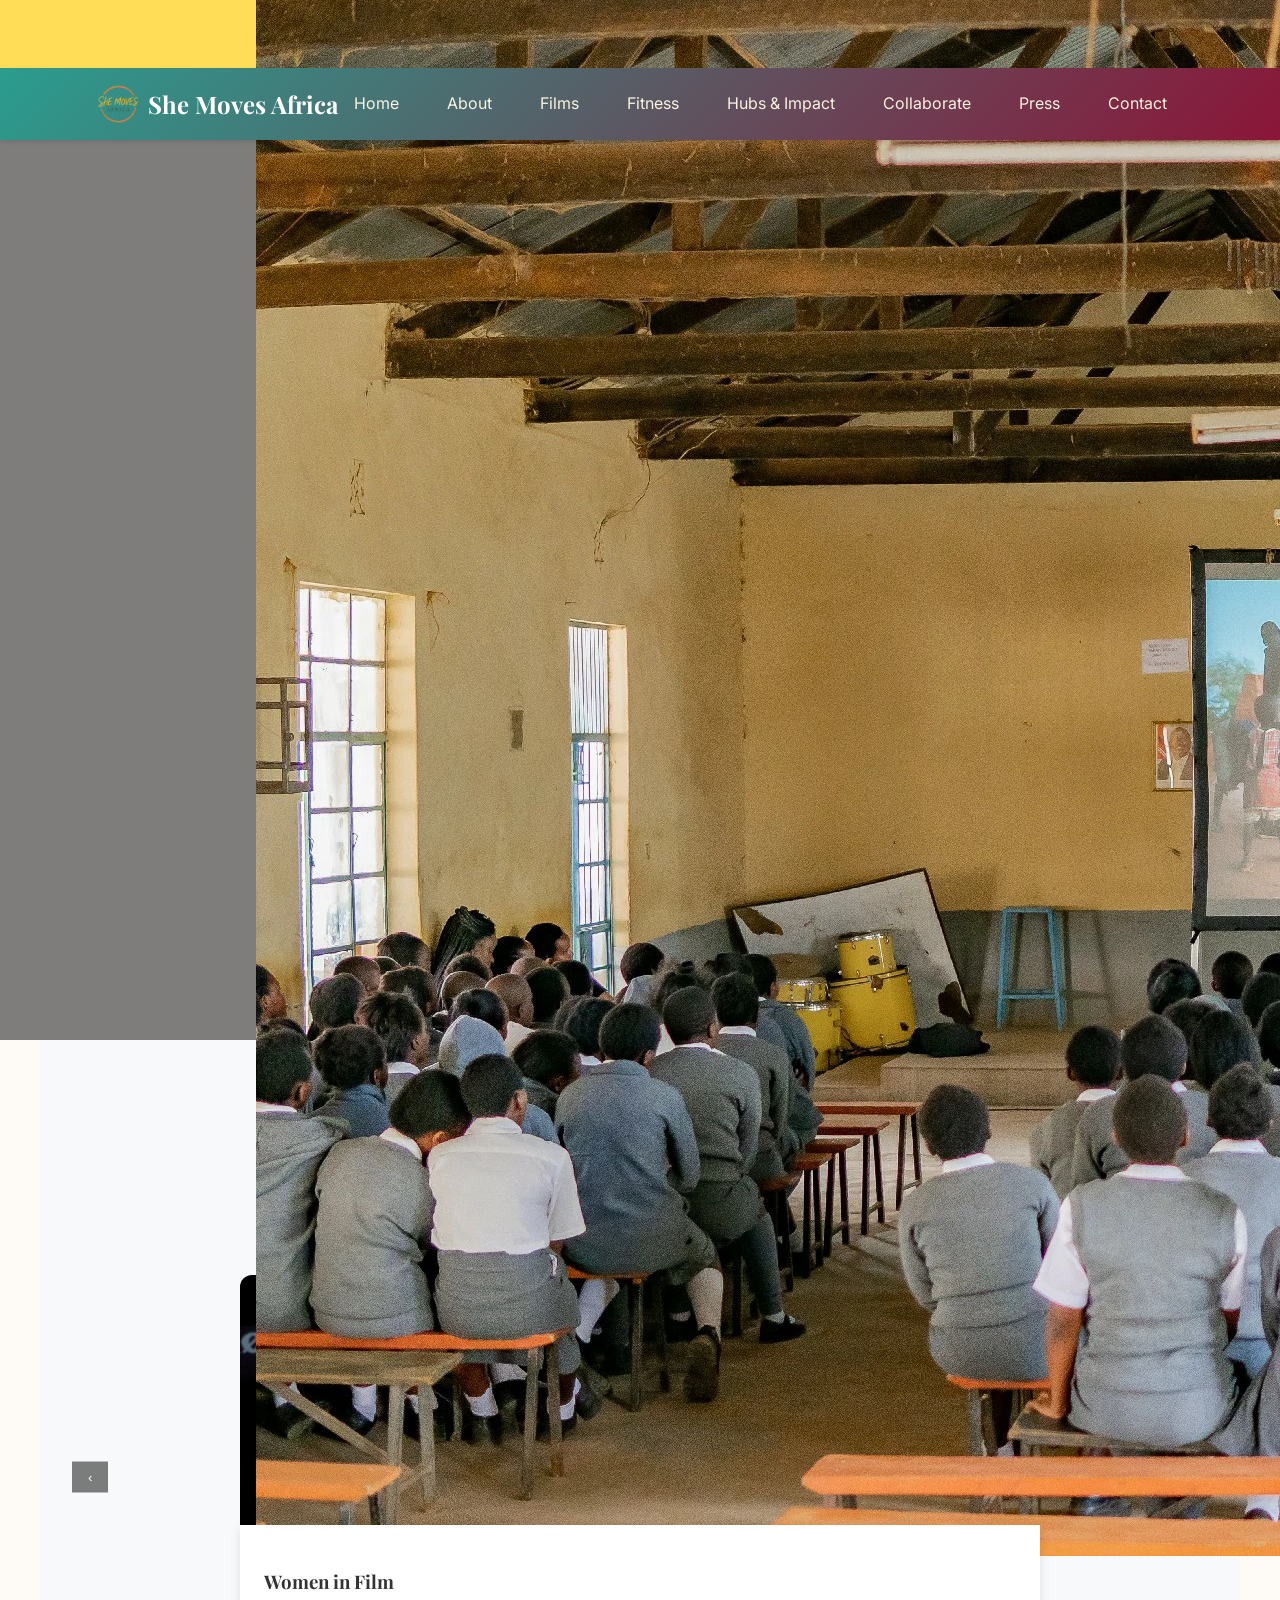
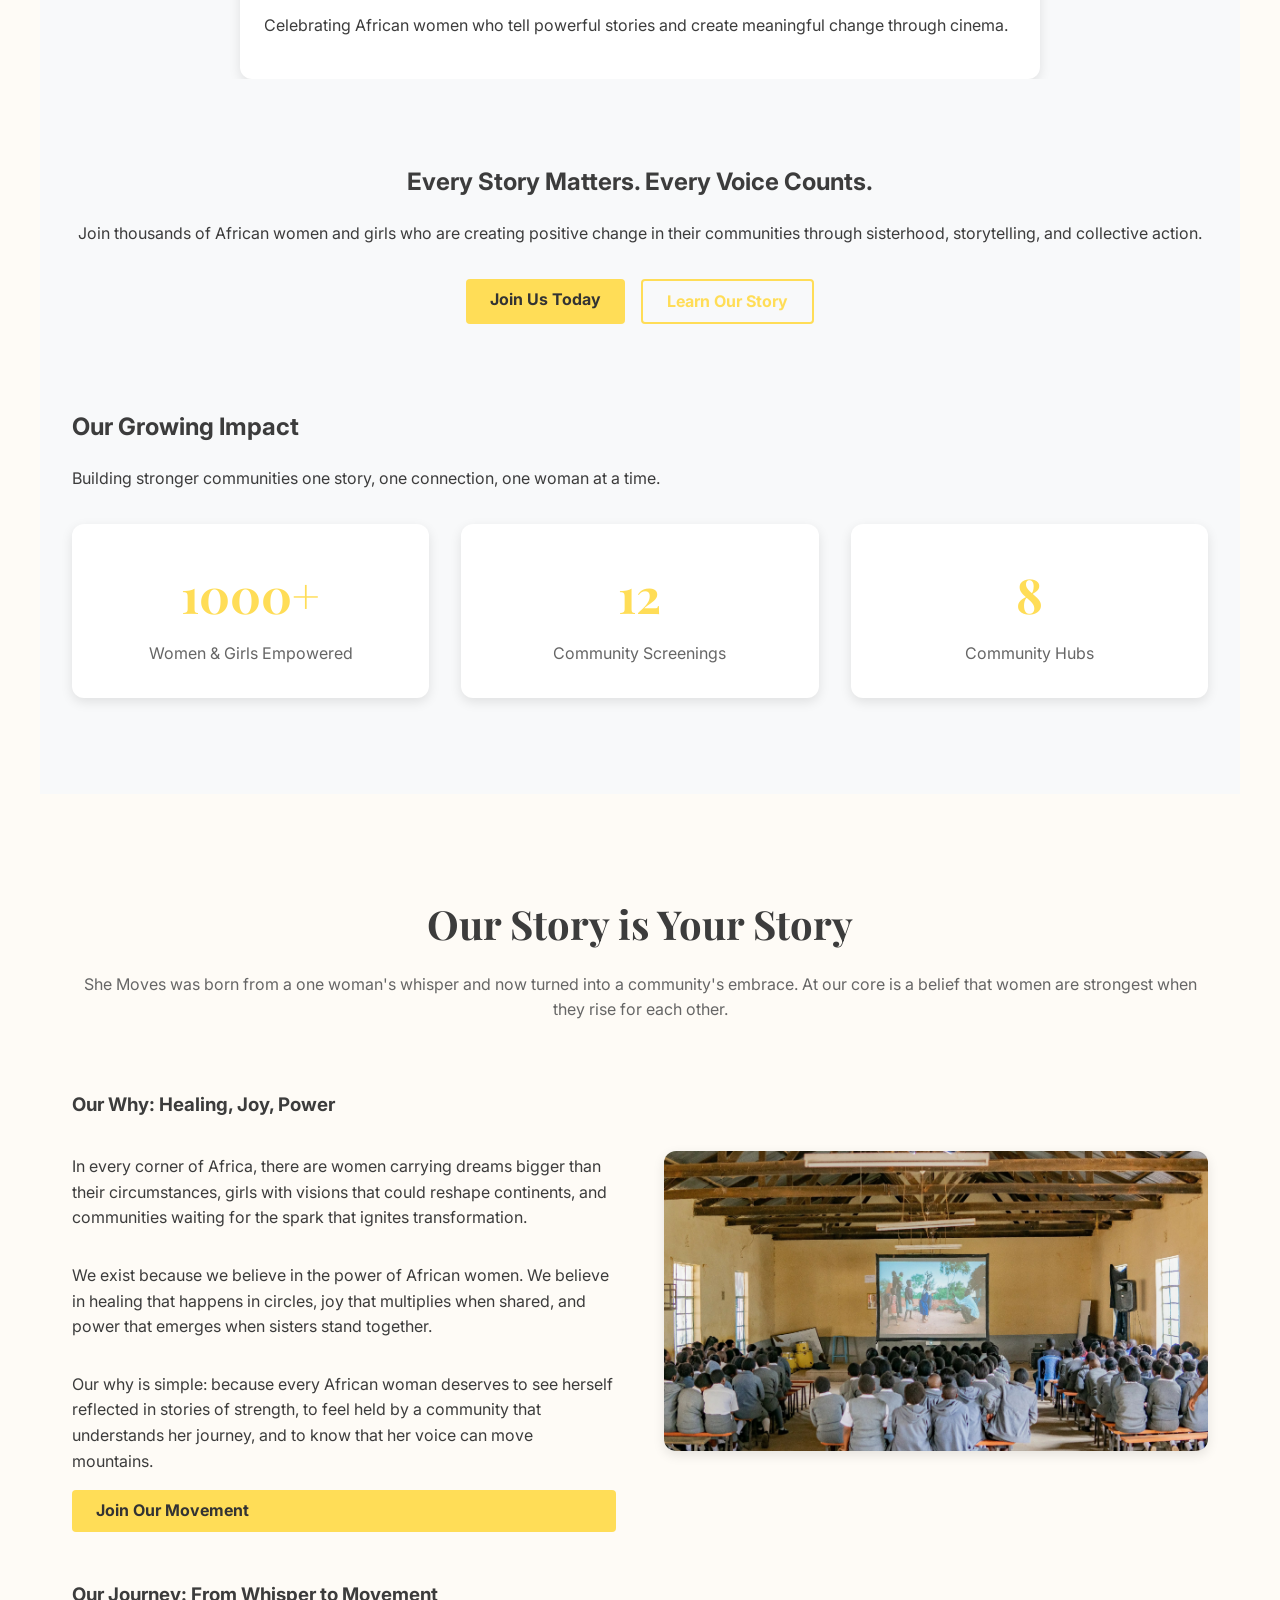
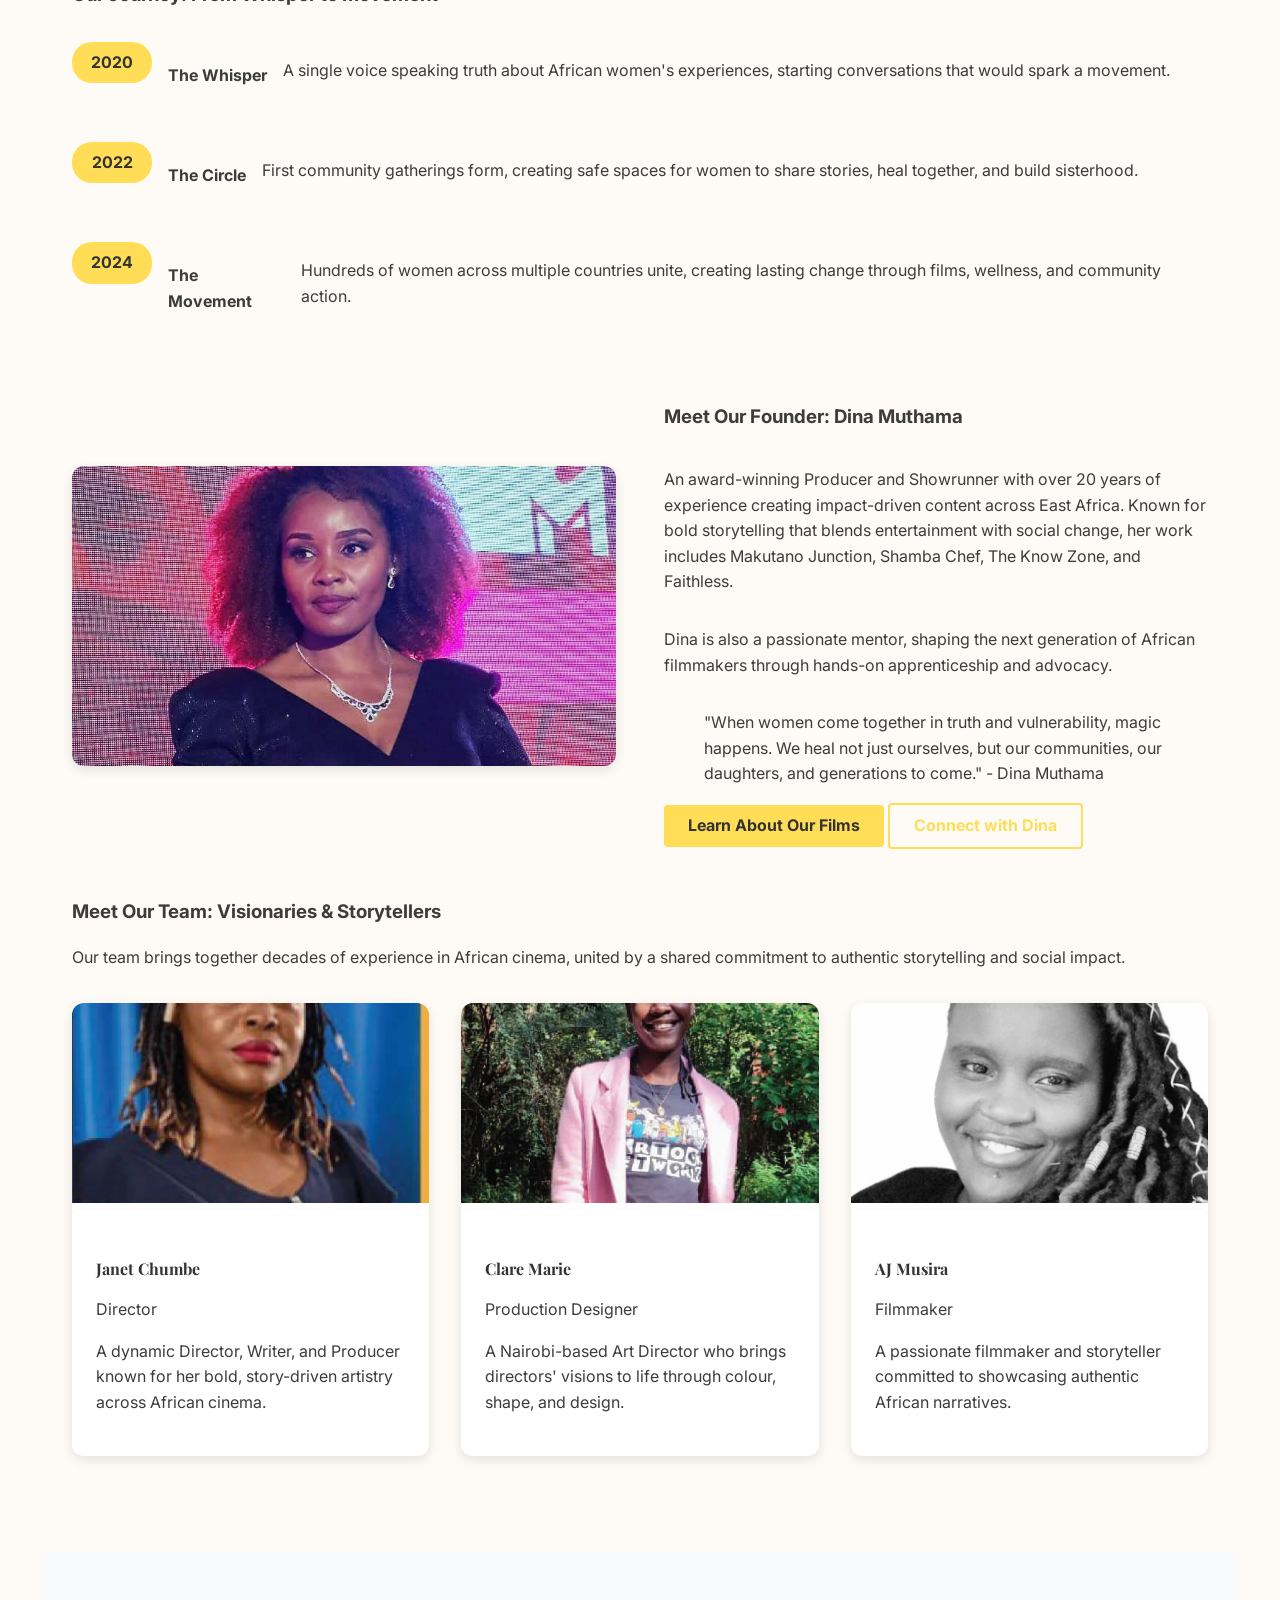
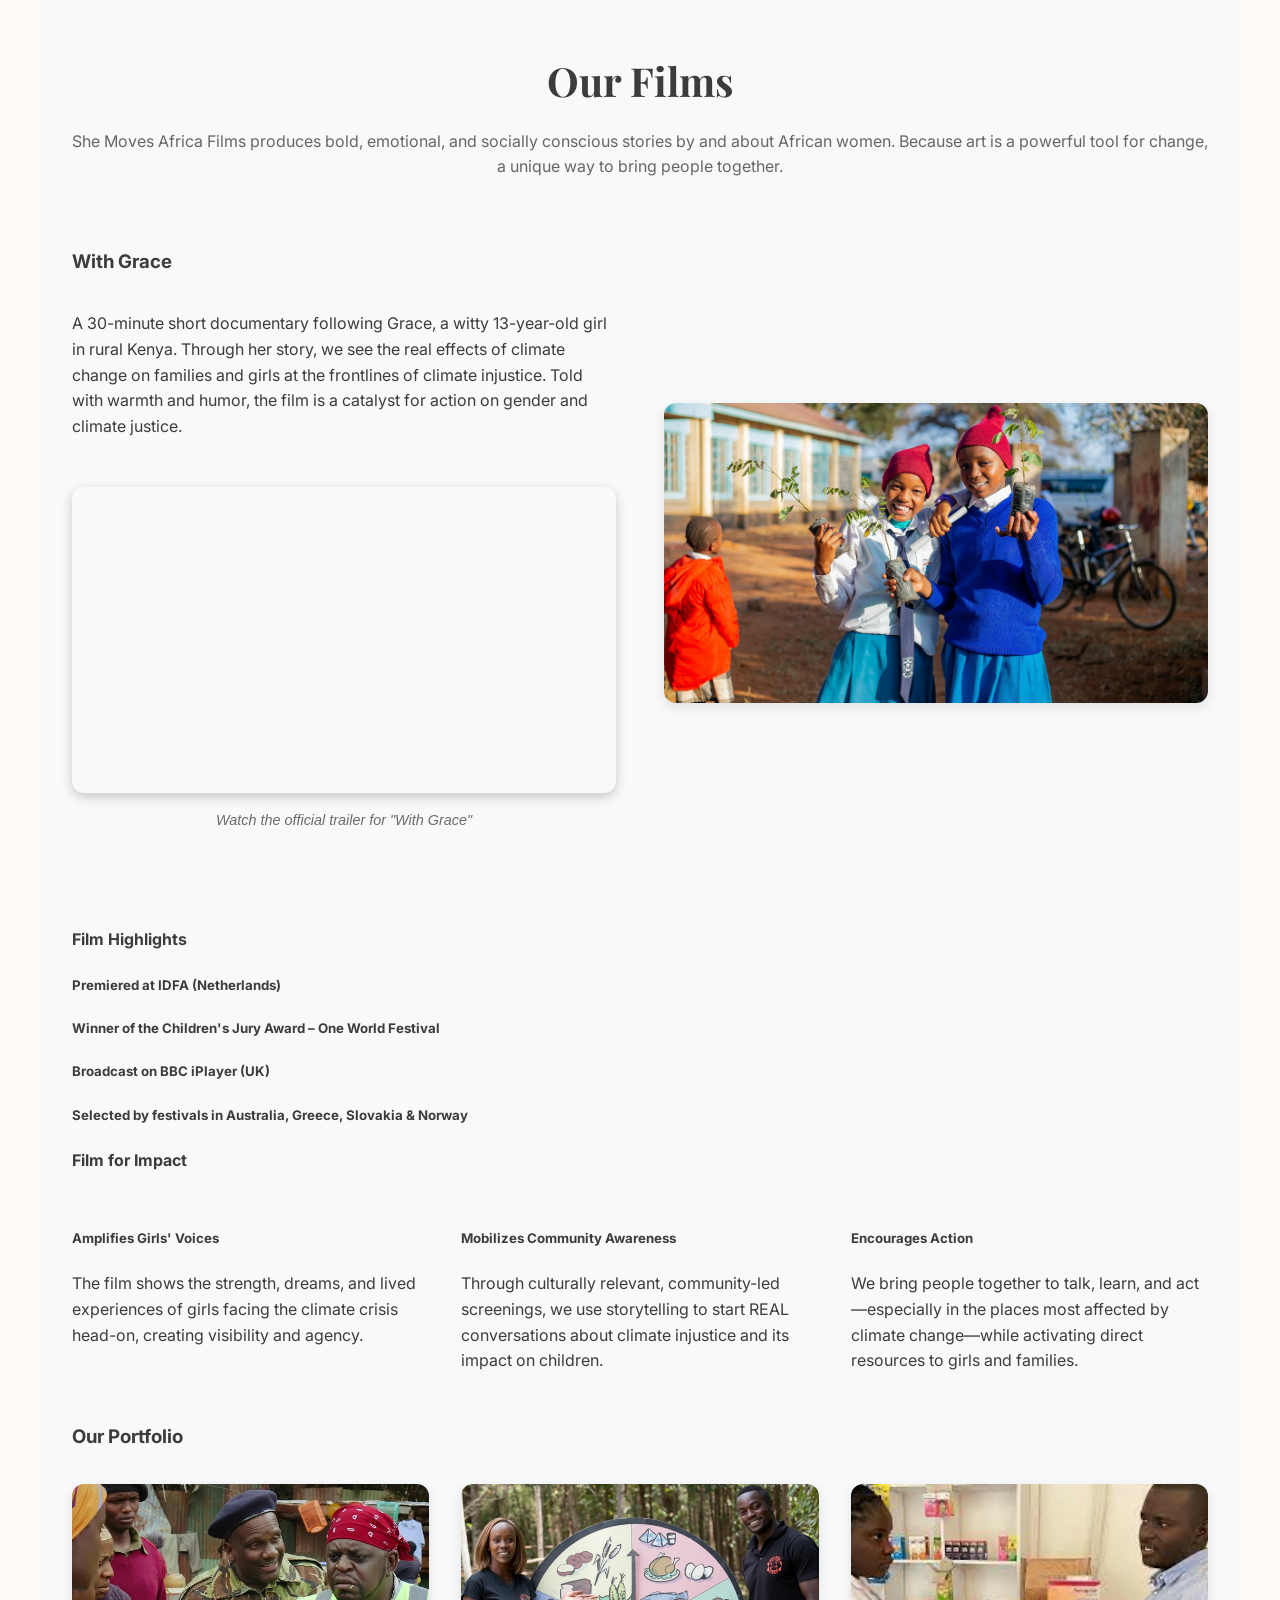
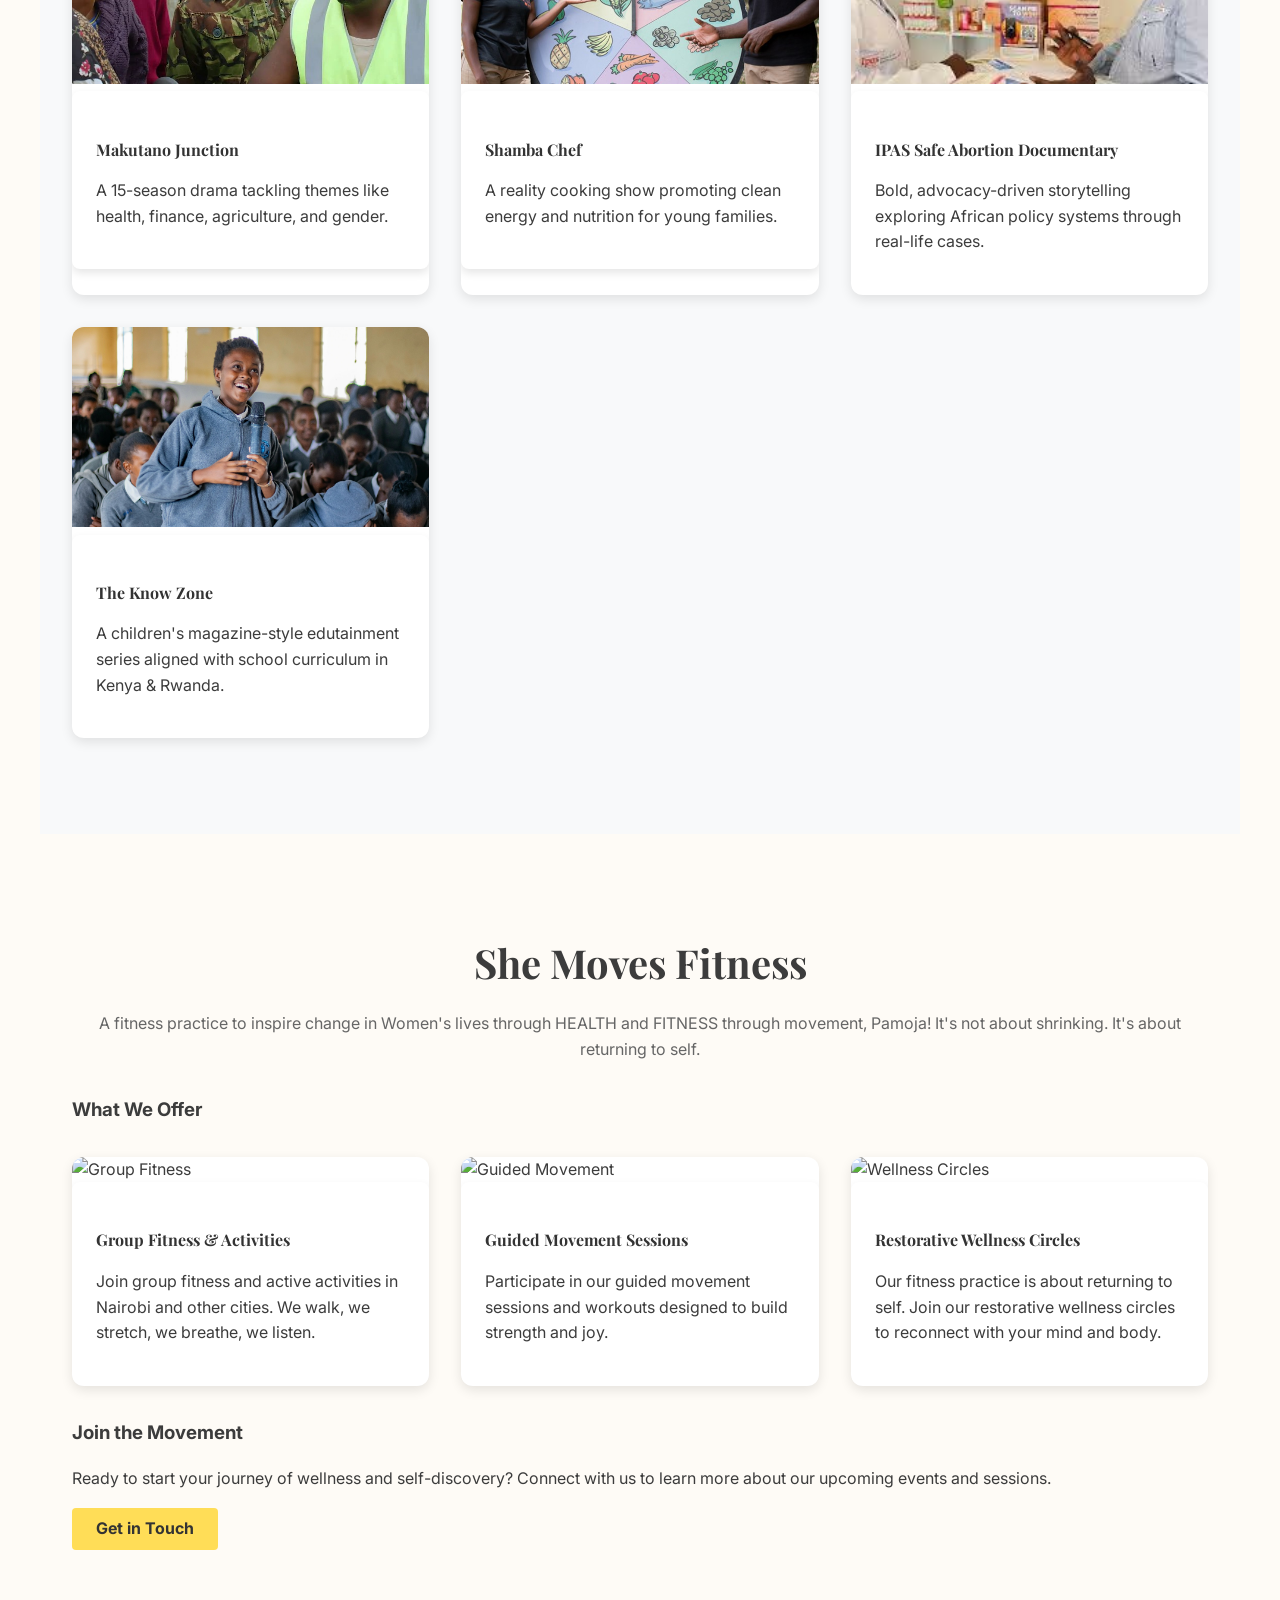
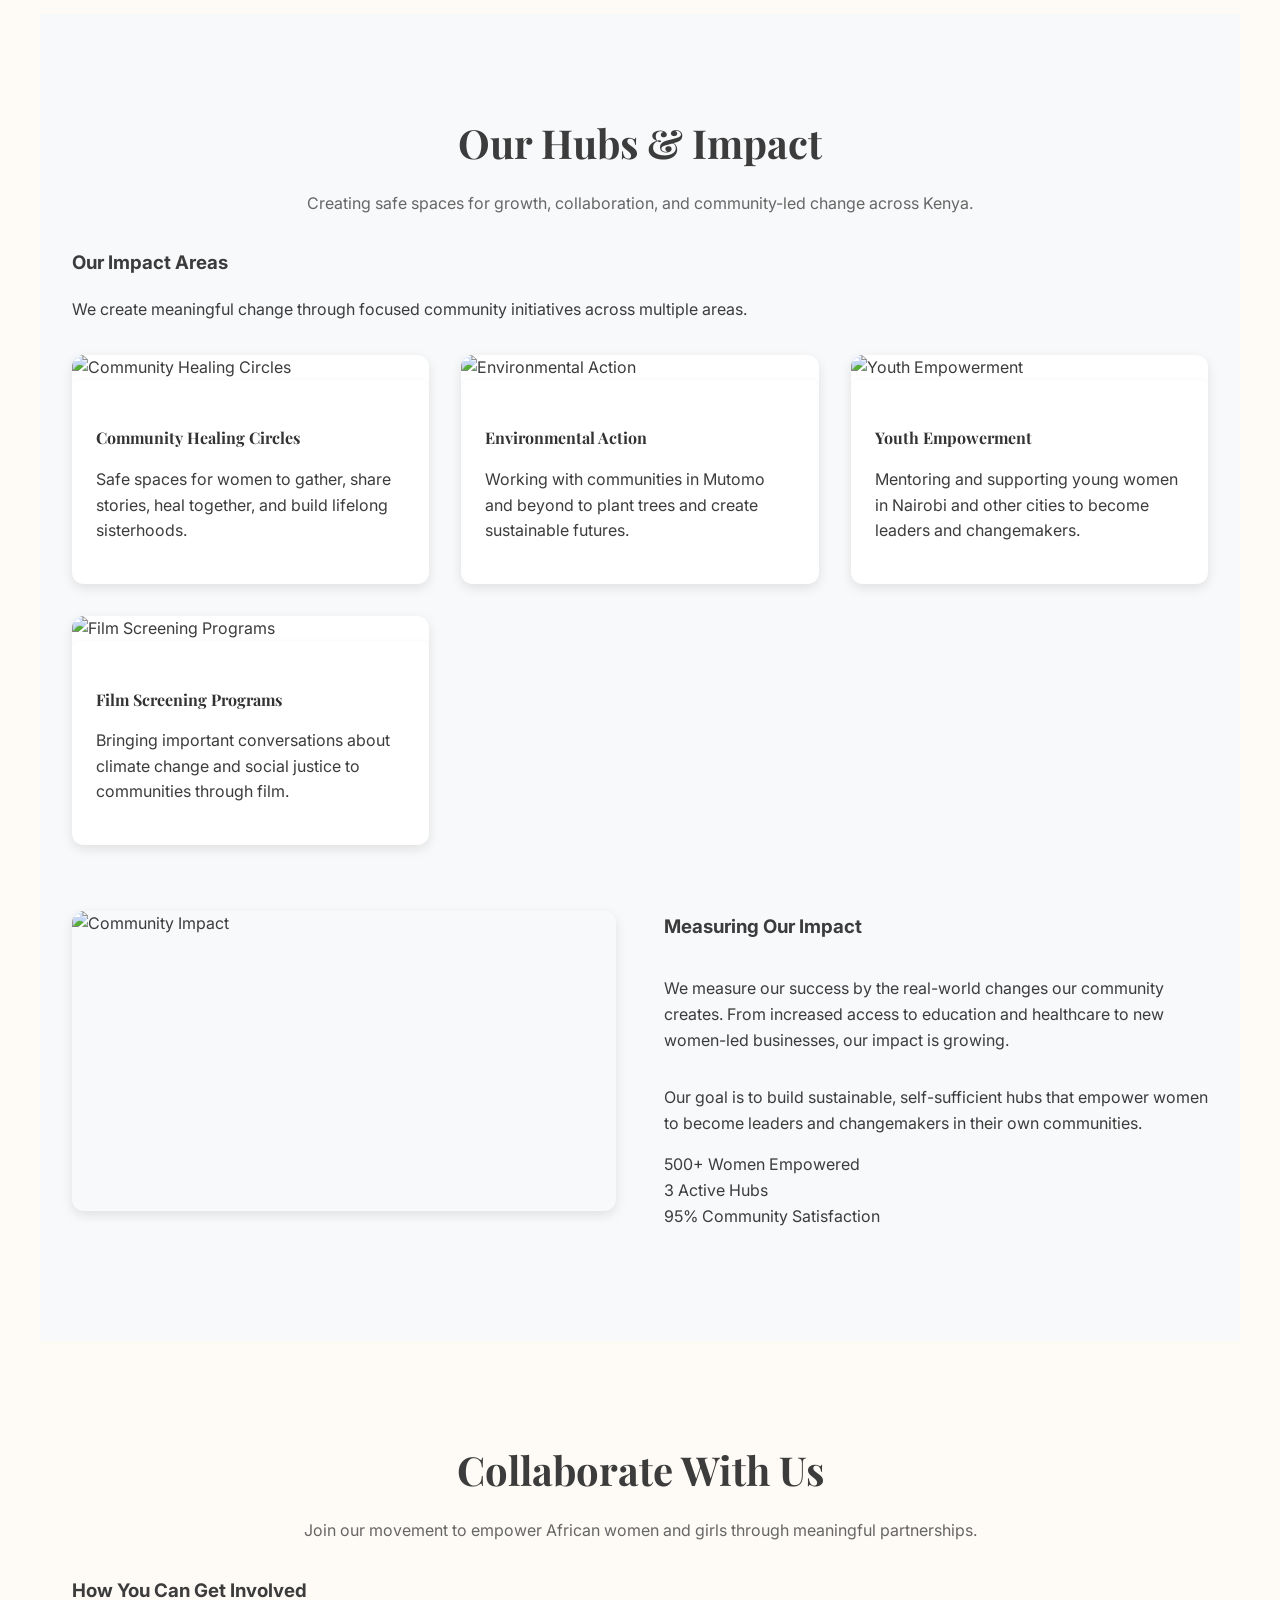
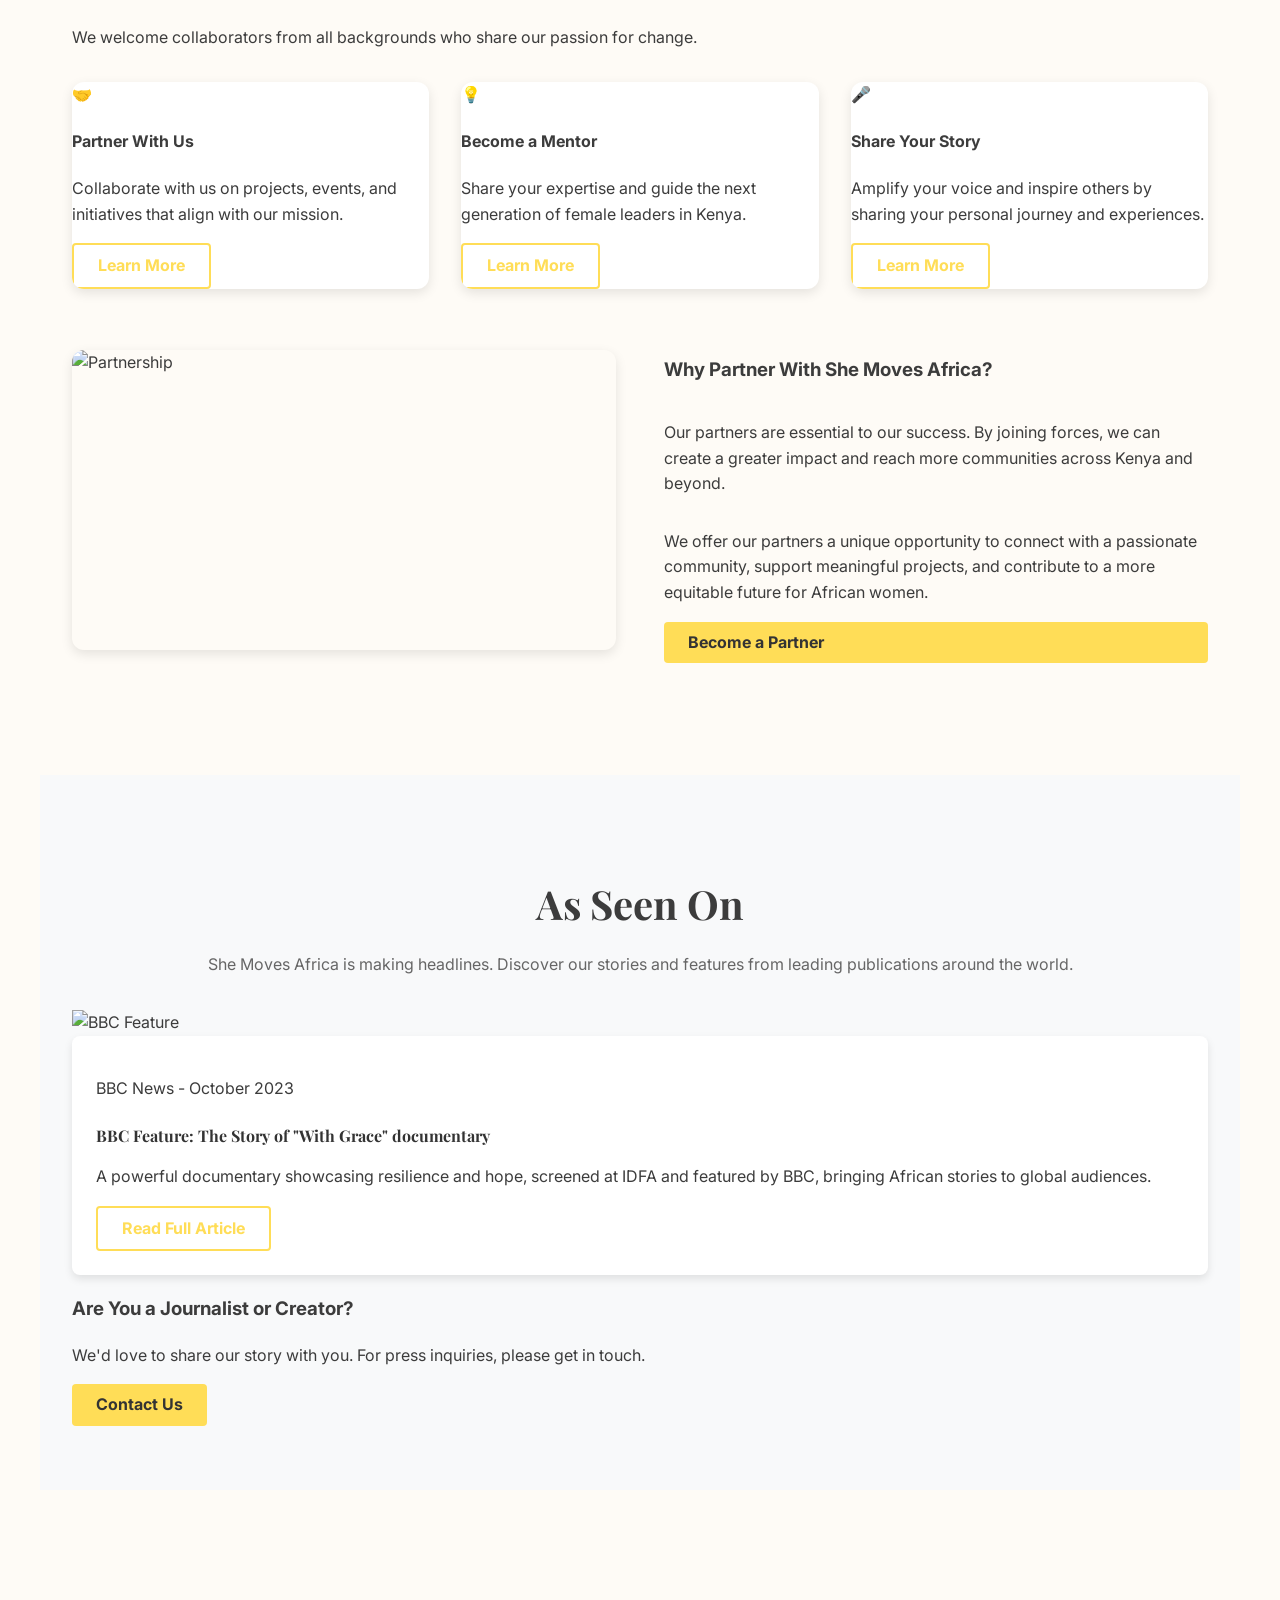
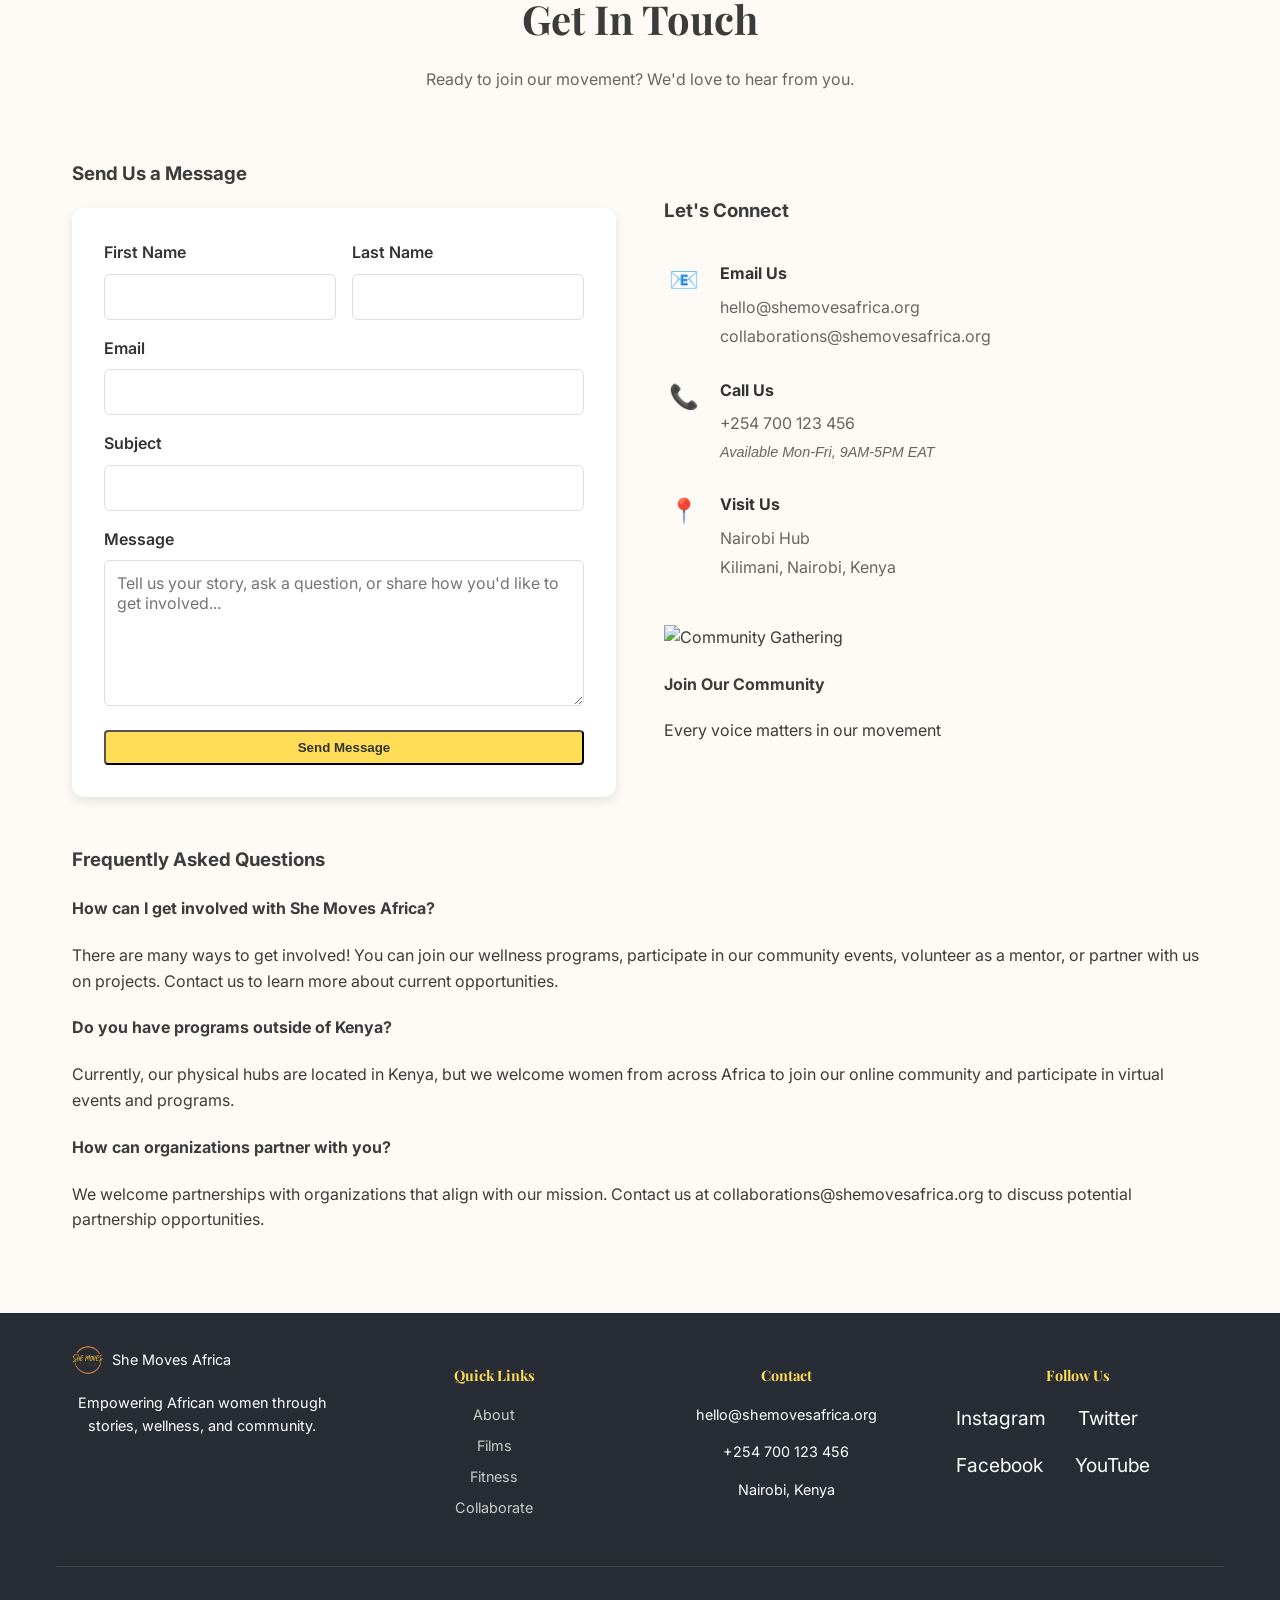
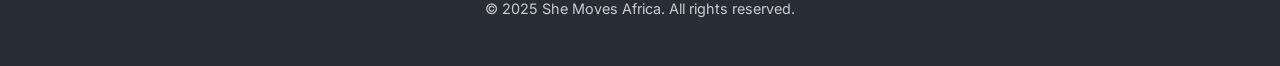
==== commit a48e7182: "Design update" ====
--- a/index.html
+++ b/index.html
@@ -21,7 +21,7 @@
         <nav class="nav">
             <div class="nav-container">
                 <div class="nav-logo">
-                    <img src="images/logo.png" alt="She Moves Africa Logo" class="logo">
+                    <img src="images/She-Moves Logo_Clear-Background.webp" alt="She Moves Africa Logo" class="logo">
                     <span class="logo-text">She Moves Africa</span>
                 </div>
                 <ul class="nav-menu" id="nav-menu">
@@ -48,75 +48,92 @@
         <!-- Home Section -->
         <section id="home" class="hero-section">
             <div class="hero-content">
-                <div class="hero-overlay"></div>
                 <div class="hero-text">
                     <h1 class="hero-title">Our Story is Your Story</h1>
                     <p class="hero-subtitle">She Moves was born from a one woman's whisper and now turned into a community's embrace. At our core is a belief that women are strongest when they rise for each other.</p>
                     <div class="hero-buttons">
                         <a href="#collaborate" class="btn btn-primary">Join Us Today</a>
-                        <a href="#about" class="btn btn-secondary">Learn Our Story</a>
-                    </div>
-                </div>
-            </div>
-            
-            <!-- Community Stories Carousel -->
-            <div class="carousel-section">
-                <h2 class="section-title">Community & Stories</h2>
-                <div class="carousel" id="community-carousel">
-                    <div class="carousel-item active">
-                        <img src="images/community-screening.webp" alt="Intergenerational Moments">
-                        <div class="carousel-content">
-                            <h3>Intergenerational Moments</h3>
-                            <p>Women in circles, sharing work, joy, and wisdom across generations.</p>
-                        </div>
-                    </div>
-                    <div class="carousel-item">
-                        <img src="images/team-building.webp" alt="Sisterhood Support">
-                        <div class="carousel-content">
-                            <h3>Sisterhood Support Networks</h3>
-                            <p>Building strong bonds between women through shared experiences, mentorship, and collective healing.</p>
-                        </div>
-                    </div>
-                    <div class="carousel-item">
-                        <img src="images/school-girls.webp" alt="Youth Leadership">
-                        <div class="carousel-content">
-                            <h3>Youth Leadership & Mentorship</h3>
-                            <p>Walking with girls, empowering them to become leaders and changemakers.</p>
-                        </div>
-                    </div>
-                </div>
-                <div class="carousel-controls">
-                    <button class="carousel-btn prev" onclick="previousSlide('community-carousel')">‹</button>
-                    <button class="carousel-btn next" onclick="nextSlide('community-carousel')">›</button>
-                </div>
-            </div>
-            
-            <!-- Call to Action -->
-            <div class="cta-section">
-                <h2>Every Story Matters. Every Voice Counts.</h2>
-                <p>Join thousands of African women and girls who are creating positive change in their communities through sisterhood, storytelling, and collective action.</p>
-                <div class="cta-buttons">
-                    <a href="#collaborate" class="btn btn-primary">Join Us Today</a>
-                    <a href="#about" class="btn btn-outline">Learn Our Story</a>
-                </div>
-            </div>
-            
-            <!-- Impact Stats -->
-            <div class="stats-section">
-                <h2>Our Growing Impact</h2>
-                <p>Building stronger communities one story, one connection, one woman at a time.</p>
-                <div class="stats-grid">
-                    <div class="stat-item">
-                        <div class="stat-number">1000+</div>
-                        <div class="stat-label">Women & Girls Empowered</div>
-                    </div>
-                    <div class="stat-item">
-                        <div class="stat-number">12</div>
-                        <div class="stat-label">Community Screenings</div>
-                    </div>
-                    <div class="stat-item">
-                        <div class="stat-number">8</div>
-                        <div class="stat-label">Community Hubs</div>
+                        <a href="#about" class="btn btn-outline">Learn Our Story</a>
+                    </div>
+                </div>
+                <div class="hero-visual">
+                    <img src="images/community-screening.jpg" alt="She Moves Africa Community" class="hero-image">
+                </div>
+            </div>
+        </section>
+
+        <!-- Community Stories Section -->
+        <section class="section bg-light">
+            <div class="container">
+                <div class="section-header">
+                    <h2 class="section-title">Community & Stories</h2>
+                    <p class="section-subtitle">Women in circles, sharing work, joy, and wisdom across generations.</p>
+                </div>
+                
+                <div class="carousel-section">
+                    <div class="carousel" id="community-carousel">
+                        <div class="carousel-item active">
+                            <img src="images/women in film 3~1.jpg" alt="Women in Film">
+                            <div class="carousel-content">
+                                <h3>Women in Film</h3>
+                                <p>Celebrating African women who tell powerful stories and create meaningful change through cinema.</p>
+                            </div>
+                        </div>
+                        <div class="carousel-item">
+                            <img src="images/team-building.webp" alt="Sisterhood Support">
+                            <div class="carousel-content">
+                                <h3>Sisterhood Support Networks</h3>
+                                <p>Building strong bonds between women through shared experiences, mentorship, and collective healing.</p>
+                            </div>
+                        </div>
+                        <div class="carousel-item">
+                            <img src="images/teacheror-mentor-with-school-kids.webp" alt="Youth Leadership">
+                            <div class="carousel-content">
+                                <h3>Youth Leadership & Mentorship</h3>
+                                <p>Walking with girls, empowering them to become leaders and changemakers.</p>
+                            </div>
+                        </div>
+                        <div class="carousel-item">
+                            <img src="images/FILM-CREW.webp" alt="Behind the Scenes">
+                            <div class="carousel-content">
+                                <h3>Behind the Scenes</h3>
+                                <p>Our dedicated film crew working together to bring authentic African stories to life.</p>
+                            </div>
+                        </div>
+                    </div>
+                    <div class="carousel-controls">
+                        <button class="carousel-btn prev" onclick="previousSlide('community-carousel')">‹</button>
+                        <button class="carousel-btn next" onclick="nextSlide('community-carousel')">›</button>
+                    </div>
+                </div>
+                
+                <!-- Call to Action -->
+                <div class="section" style="text-align: center; padding: 4rem 0;">
+                    <h2>Every Story Matters. Every Voice Counts.</h2>
+                    <p>Join thousands of African women and girls who are creating positive change in their communities through sisterhood, storytelling, and collective action.</p>
+                    <div class="hero-buttons">
+                        <a href="#collaborate" class="btn btn-primary">Join Us Today</a>
+                        <a href="#about" class="btn btn-outline">Learn Our Story</a>
+                    </div>
+                </div>
+                
+                <!-- Impact Stats -->
+                <div class="stats-section">
+                    <h2>Our Growing Impact</h2>
+                    <p>Building stronger communities one story, one connection, one woman at a time.</p>
+                    <div class="stats-grid">
+                        <div class="stat-item">
+                            <div class="stat-number">1000+</div>
+                            <div class="stat-label">Women & Girls Empowered</div>
+                        </div>
+                        <div class="stat-item">
+                            <div class="stat-number">12</div>
+                            <div class="stat-label">Community Screenings</div>
+                        </div>
+                        <div class="stat-item">
+                            <div class="stat-number">8</div>
+                            <div class="stat-label">Community Hubs</div>
+                        </div>
                     </div>
                 </div>
             </div>
@@ -140,7 +157,7 @@
                         <a href="#collaborate" class="btn btn-primary">Join Our Movement</a>
                     </div>
                     <div class="column">
-                        <img src="images/community-screening.webp" alt="Community Gathering" class="about-image">
+                        <img src="images/community-screening.jpg" alt="Community Gathering" class="about-image">
                     </div>
                 </div>
                 
@@ -170,7 +187,7 @@
                 <div class="founder-section">
                     <div class="two-column">
                         <div class="column">
-                            <img src="images/dina-founder.jpg" alt="Dina Muthama - Founder" class="founder-image">
+                            <img src="images/Dina-Muthama-01.jpg" alt="Dina Muthama - Founder" class="founder-image">
                         </div>
                         <div class="column">
                             <h3>Meet Our Founder: Dina Muthama</h3>
@@ -191,22 +208,28 @@
                     <p>Our team brings together decades of experience in African cinema, united by a shared commitment to authentic storytelling and social impact.</p>
                     <div class="team-grid">
                         <div class="team-member">
-                            <img src="images/janet-chumbe.png" alt="Caroline Odongo">
-                            <h4>Caroline Odongo</h4>
-                            <p class="role">Director</p>
-                            <p>A seasoned stage, film, and television director with over 30 years of experience. Awarded Best TV Director at the 2021 Women in Film Awards.</p>
+                            <img src="images/Janet-chumbe-01.jpg" alt="Janet Chumbe">
+                            <div class="card-content">
+                                <h4>Janet Chumbe</h4>
+                                <p class="role">Director</p>
+                                <p>A dynamic Director, Writer, and Producer known for her bold, story-driven artistry across African cinema.</p>
+                            </div>
                         </div>
                         <div class="team-member">
-                            <img src="images/janet-chumbe.png" alt="Janet Chumbe">
-                            <h4>Janet Chumbe</h4>
-                            <p class="role">Director</p>
-                            <p>A dynamic Director, Writer, and Producer known for her bold, story-driven artistry across African cinema.</p>
+                            <img src="images/clare-marie-01.jpg" alt="Clare Marie">
+                            <div class="card-content">
+                                <h4>Clare Marie</h4>
+                                <p class="role">Production Designer</p>
+                                <p>A Nairobi-based Art Director who brings directors' visions to life through colour, shape, and design.</p>
+                            </div>
                         </div>
                         <div class="team-member">
-                            <img src="images/clare-marie.png" alt="Clare Marie">
-                            <h4>Clare Marie</h4>
-                            <p class="role">Production Designer</p>
-                            <p>A Nairobi-based Art Director who brings directors' visions to life through colour, shape, and design.</p>
+                            <img src="images/AJ-Musira-01.jpg" alt="AJ Musira">
+                            <div class="card-content">
+                                <h4>AJ Musira</h4>
+                                <p class="role">Filmmaker</p>
+                                <p>A passionate filmmaker and storyteller committed to showcasing authentic African narratives.</p>
+                            </div>
                         </div>
                     </div>
                 </div>
@@ -227,10 +250,22 @@
                         <div class="column">
                             <h3>With Grace</h3>
                             <p>A 30-minute short documentary following Grace, a witty 13-year-old girl in rural Kenya. Through her story, we see the real effects of climate change on families and girls at the frontlines of climate injustice. Told with warmth and humor, the film is a catalyst for action on gender and climate justice.</p>
-                            <a href="#" class="btn btn-primary">Watch Trailer</a>
-                        </div>
-                        <div class="column">
-                            <img src="images/with-grace-documentary.jpg" alt="With Grace Documentary" class="film-image">
+                            <div class="film-trailer">
+                                <div class="video-container">
+                                    <iframe src="https://player.vimeo.com/video/differmedia/withgracethefilm" 
+                                            width="640" 
+                                            height="360" 
+                                            frameborder="0" 
+                                            allow="autoplay; fullscreen; picture-in-picture" 
+                                            allowfullscreen
+                                            title="With Grace - Documentary Trailer">
+                                    </iframe>
+                                </div>
+                                <p class="trailer-caption">Watch the official trailer for "With Grace"</p>
+                            </div>
+                        </div>
+                        <div class="column">
+                            <img src="images/With-Grace~1.jpg" alt="With Grace Documentary" class="film-image">
                         </div>
                     </div>
                     
@@ -279,23 +314,31 @@
                     <div class="films-grid">
                         <div class="film-card">
                             <img src="images/makutano-junction.jpg" alt="Makutano Junction">
-                            <h4>Makutano Junction</h4>
-                            <p>A 15-season drama tackling themes like health, finance, agriculture, and gender.</p>
+                            <div class="card-content">
+                                <h4>Makutano Junction</h4>
+                                <p>A 15-season drama tackling themes like health, finance, agriculture, and gender.</p>
+                            </div>
                         </div>
                         <div class="film-card">
-                            <img src="images/shamba-chef.png" alt="Shamba Chef">
-                            <h4>Shamba Chef</h4>
-                            <p>A reality cooking show promoting clean energy and nutrition for young families.</p>
+                            <img src="images/Presenters-Shamba-Chef-copy~1.jpg" alt="Shamba Chef">
+                            <div class="card-content">
+                                <h4>Shamba Chef</h4>
+                                <p>A reality cooking show promoting clean energy and nutrition for young families.</p>
+                            </div>
                         </div>
                         <div class="film-card">
-                            <img src="images/women-in-film.jpg" alt="IPAS Safe Abortion Documentary">
-                            <h4>IPAS Safe Abortion Documentary</h4>
-                            <p>Bold, advocacy-driven storytelling exploring African policy systems through real-life cases.</p>
+                            <img src="images/IPAS-Safe-Abortion-Documentary~1.jpg" alt="IPAS Safe Abortion Documentary">
+                            <div class="card-content">
+                                <h4>IPAS Safe Abortion Documentary</h4>
+                                <p>Bold, advocacy-driven storytelling exploring African policy systems through real-life cases.</p>
+                            </div>
                         </div>
                         <div class="film-card">
-                            <img src="images/school-girls.jpg" alt="The Know Zone">
-                            <h4>The Know Zone</h4>
-                            <p>A children's magazine-style edutainment series aligned with school curriculum in Kenya & Rwanda.</p>
+                            <img src="images/school-girls-2.jpg" alt="The Know Zone">
+                            <div class="card-content">
+                                <h4>The Know Zone</h4>
+                                <p>A children's magazine-style edutainment series aligned with school curriculum in Kenya & Rwanda.</p>
+                            </div>
                         </div>
                     </div>
                 </div>
@@ -314,21 +357,21 @@
                     <h3>What We Offer</h3>
                     <div class="offerings-grid">
                         <div class="offering-card">
-                            <img src="images/women-in-film.jpg" alt="Group Fitness">
+                            <img src="images/community-screening.webp" alt="Group Fitness">
                             <div class="card-content">
                                 <h4>Group Fitness & Activities</h4>
                                 <p>Join group fitness and active activities in Nairobi and other cities. We walk, we stretch, we breathe, we listen.</p>
                             </div>
                         </div>
                         <div class="offering-card">
-                            <img src="images/community-work.jpg" alt="Guided Movement">
+                            <img src="images/community-work.webp" alt="Guided Movement">
                             <div class="card-content">
                                 <h4>Guided Movement Sessions</h4>
                                 <p>Participate in our guided movement sessions and workouts designed to build strength and joy.</p>
                             </div>
                         </div>
                         <div class="offering-card">
-                            <img src="images/community-screening.jpg" alt="Wellness Circles">
+                            <img src="images/community-screening.webp" alt="Wellness Circles">
                             <div class="card-content">
                                 <h4>Restorative Wellness Circles</h4>
                                 <p>Our fitness practice is about returning to self. Join our restorative wellness circles to reconnect with your mind and body.</p>
@@ -358,28 +401,28 @@
                     <p>We create meaningful change through focused community initiatives across multiple areas.</p>
                     <div class="impact-grid">
                         <div class="impact-card">
-                            <img src="images/community-work.jpg" alt="Community Healing Circles">
+                            <img src="images/community-work.webp" alt="Community Healing Circles">
                             <div class="card-content">
                                 <h4>Community Healing Circles</h4>
                                 <p>Safe spaces for women to gather, share stories, heal together, and build lifelong sisterhoods.</p>
                             </div>
                         </div>
                         <div class="impact-card">
-                            <img src="images/community-work.jpg" alt="Environmental Action">
+                            <img src="images/community-work.webp" alt="Environmental Action">
                             <div class="card-content">
                                 <h4>Environmental Action</h4>
                                 <p>Working with communities in Mutomo and beyond to plant trees and create sustainable futures.</p>
                             </div>
                         </div>
                         <div class="impact-card">
-                            <img src="images/school-girls.jpg" alt="Youth Empowerment">
+                            <img src="images/school-girls.webp" alt="Youth Empowerment">
                             <div class="card-content">
                                 <h4>Youth Empowerment</h4>
                                 <p>Mentoring and supporting young women in Nairobi and other cities to become leaders and changemakers.</p>
                             </div>
                         </div>
                         <div class="impact-card">
-                            <img src="images/community-screening.jpg" alt="Film Screening Programs">
+                            <img src="images/community-screening.webp" alt="Film Screening Programs">
                             <div class="card-content">
                                 <h4>Film Screening Programs</h4>
                                 <p>Bringing important conversations about climate change and social justice to communities through film.</p>
@@ -391,7 +434,7 @@
                 <div class="impact-metrics">
                     <div class="two-column">
                         <div class="column">
-                            <img src="images/community-work.jpg" alt="Community Impact" class="impact-image">
+                            <img src="images/community-work.webp" alt="Community Impact" class="impact-image">
                         </div>
                         <div class="column">
                             <h3>Measuring Our Impact</h3>
@@ -453,7 +496,7 @@
                 <div class="partnership-info">
                     <div class="two-column">
                         <div class="column">
-                            <img src="images/women-in-film.jpg" alt="Partnership" class="partnership-image">
+                            <img src="images/community-screening.webp" alt="Partnership" class="partnership-image">
                         </div>
                         <div class="column">
                             <h3>Why Partner With She Moves Africa?</h3>
@@ -477,7 +520,7 @@
                 <div class="press-mentions">
                     <div class="press-grid">
                         <div class="press-card">
-                            <img src="images/with-grace-documentary.jpg" alt="BBC Feature">
+                            <img src="images/IPAS-Safe-Abortion-Documentary.webp" alt="BBC Feature">
                             <div class="card-content">
                                 <p class="press-source">BBC News - October 2023</p>
                                 <h4>BBC Feature: The Story of "With Grace" documentary</h4>
@@ -571,7 +614,7 @@
                             
                             <!-- Community Image -->
                             <div class="community-image">
-                                <img src="images/community-work.jpg" alt="Community Gathering">
+                                <img src="images/community-work.webp" alt="Community Gathering">
                                 <div class="image-overlay">
                                     <h4>Join Our Community</h4>
                                     <p>Every voice matters in our movement</p>
@@ -609,7 +652,7 @@
             <div class="footer-content">
                 <div class="footer-section">
                     <div class="footer-logo">
-                        <img src="images/logo.png" alt="She Moves Africa Logo">
+                        <img src="images/She-Moves Logo_Clear-Background.webp" alt="She Moves Africa Logo">
                         <span>She Moves Africa</span>
                     </div>
                     <p>Empowering African women through stories, wellness, and community.</p>
--- a/css/styles.css
+++ b/css/styles.css
@@ -1,15 +1,52 @@
+/* ========== Global Variables ========== */
+:root {
+    /* She Moves Africa Brand Colors */
+    --primary-gold: #D4A574;
+    --secondary-gold: #E8C090;
+    --tertiary-gold: #F5E6D3;
+    --accent-coral: #F4A261;
+    --deep-teal: #2A9D8F;
+    --sage-green: #8AB17D;
+    --warm-terracotta: #E76F51;
+    --rich-burgundy: #8B1538;
+    --cream: #FAF3E0;
+    --soft-beige: #F7EFE5;
+    --charcoal: #2F2F2F;
+    --warm-white: #FEFBF6;
+    --text-dark: #3C3C3C;
+    --text-light: #6B6B6B;
+}
+
+/* ========== Base Styles ========== */
 body {
     font-family: 'Inter', sans-serif;
-    line-height: 1.6;
+    background-color: var(--warm-white);
+    color: var(--text-dark);
     margin: 0;
     padding: 0;
-    background-color: #f9f9f9;
-}
+    overflow-x: hidden;
+    line-height: 1.6;
+}
+
+* {
+    box-sizing: border-box;
+}
+
+html {
+    scroll-behavior: smooth;
+}
+
 
 header {
-    background-color: #333;
+    background: linear-gradient(135deg, var(--deep-teal) 0%, var(--rich-burgundy) 100%);
+    background-color: #282c34;
     color: white;
     padding: 1rem 0;
+    position: sticky;
+    top: 0;
+    width: 100%;
+    box-shadow: 0 2px 4px rgba(0,0,0,0.1);
+    z-index: 10;
 }
 
 .nav {
@@ -25,32 +62,47 @@
     list-style: none;
     display: flex;
     gap: 1rem;
+    margin: 0;
 }
 
 .nav a {
-    color: white;
+    color: var(--cream);
     text-decoration: none;
     transition: color 0.3s;
+    padding: 0.5rem 1rem;
+    border-radius: 4px;
 }
 
 .nav a:hover {
-    color: #ffdd57;
+    background-color: var(--accent-coral);
+    color: var(--charcoal);
 }
 
 .hero-section {
-    padding: 3rem 0;
-    text-align: center;
-    background: url('../images/community-screening.jpg') no-repeat center center/cover;
+    height: 100vh;
+    display: flex;
+    align-items: center;
+    justify-content: center;
+    text-align: center;
+    background: linear-gradient(rgba(0,0,0,0.5), rgba(0,0,0,0.5)), url('../images/MTV-Shuga-Mashariki-Hero-Banner.webp') no-repeat center center/cover;
     color: white;
 }
 
 .hero-section h1 {
-    font-size: 3rem;
+    font-size: 3.5rem;
+    max-width: 600px;
+    margin: 0 auto;
     font-family: 'Playfair Display', serif;
+    letter-spacing: 2px;
+    line-height: 1.2;
+}
+
+.hero-buttons .btn {
+    margin-top: 1rem;
 }
 
 .section {
-    padding: 3rem 1rem;
+    padding: 4rem 1rem;
     max-width: 1200px;
     margin: 0 auto;
 }
@@ -58,26 +110,79 @@
 .section-title {
     font-size: 2.5rem;
     margin-bottom: 1rem;
+    text-align: center;
+    font-family: 'Playfair Display', serif;
 }
 
 .section-subtitle {
     margin-bottom: 2rem;
     color: #666;
+    text-align: center;
 }
 
 .card-content {
-    background-color: white;
+    background-color: var(--cream);
     border-radius: 8px;
     box-shadow: 0 4px 8px rgba(0,0,0,0.1);
     padding: 2rem;
-    text-align: center;
+    transition: transform 0.3s ease;
+}
+
+.card-content:hover {
+    transform: translateY(-10px);
+}
+
+.carousel-section {
+    position: relative;
+    overflow: hidden;
+}
+
+.carousel-item img {
+    display: block;
+    width: 100%;
+    height: auto;
+    border-radius: 8px;
+}
+
+.carousel-controls {
+    position: absolute;
+    top: 50%;
+    width: 100%;
+    display: flex;
+    justify-content: space-between;
+    transform: translateY(-50%);
+}
+
+.carousel-btn {
+    background-color: rgba(0,0,0,0.5);
+    border: none;
+    color: white;
+    padding: 0.5rem 1rem;
+    cursor: pointer;
+    transition: background-color 0.3s ease;
+}
+
+.carousel-btn:hover {
+    background-color: rgba(0,0,0,0.8);
 }
 
 .footer {
-    background-color: #333;
+    background-color: #282c34;
     color: white;
-    padding: 1rem 0;
-    text-align: center;
+    padding: 2rem 0;
+    text-align: center;
+    font-size: 0.9rem;
+}
+
+.footer .social-link {
+    margin: 0 0.5rem;
+    color: inherit;
+    text-decoration: none;
+    font-size: 1.2rem;
+}
+
+.footer .social-link:hover {
+    color: #ffdd57;
 }
 
 .btn {
@@ -86,11 +191,617 @@
     color: #333;
     padding: 0.5rem 1.5rem;
     border-radius: 4px;
-    transition: background-color 0.3s;
+    transition: background-color 0.3s, transform 0.3s;
     font-weight: bold;
     text-decoration: none;
 }
 
 .btn:hover {
     background-color: #e6c54f;
-}
+    transform: translateY(-2px);
+}
+
+/* Reset and base styles */
+* {
+    box-sizing: border-box;
+}
+
+/* Announcement bar */
+.announcement-bar {
+    background-color: #ffdd57;
+    color: #333;
+    text-align: center;
+    padding: 0.5rem;
+    font-size: 0.9rem;
+    font-weight: 600;
+}
+
+.announcement-bar a {
+    color: #333;
+    text-decoration: underline;
+    font-weight: bold;
+}
+
+/* Navigation */
+.nav-container {
+    display: flex;
+    justify-content: space-between;
+    align-items: center;
+    max-width: 1200px;
+    margin: 0 auto;
+    padding: 0 1rem;
+}
+
+.nav-logo {
+    display: flex;
+    align-items: center;
+    gap: 0.5rem;
+}
+
+.logo {
+    height: 40px;
+    width: auto;
+}
+
+.logo-text {
+    font-size: 1.5rem;
+    font-weight: bold;
+    font-family: 'Playfair Display', serif;
+}
+
+.nav-menu {
+    list-style: none;
+    display: flex;
+    gap: 1rem;
+    margin: 0;
+    padding: 0;
+}
+
+.nav-toggle {
+    display: none;
+    flex-direction: column;
+    cursor: pointer;
+}
+
+.bar {
+    width: 25px;
+    height: 3px;
+    background-color: white;
+    margin: 3px 0;
+    transition: 0.3s;
+}
+
+/* Hero section improvements */
+.hero-content {
+    position: relative;
+    z-index: 2;
+    max-width: 800px;
+    margin: 0 auto;
+    padding: 0 1rem;
+}
+
+.hero-overlay {
+    position: absolute;
+    top: 0;
+    left: 0;
+    width: 100%;
+    height: 100%;
+    background: rgba(0,0,0,0.4);
+    z-index: 1;
+}
+
+.hero-title {
+    font-size: 3.5rem;
+    margin-bottom: 1rem;
+    font-family: 'Playfair Display', serif;
+    letter-spacing: 2px;
+}
+
+.hero-subtitle {
+    font-size: 1.2rem;
+    margin-bottom: 2rem;
+    max-width: 600px;
+    margin-left: auto;
+    margin-right: auto;
+}
+
+.hero-buttons {
+    display: flex;
+    gap: 1rem;
+    justify-content: center;
+    flex-wrap: wrap;
+}
+
+/* Button styles */
+.btn-primary {
+    background-color: #ffdd57;
+    color: #333;
+}
+
+.btn-secondary {
+    background-color: transparent;
+    color: white;
+    border: 2px solid white;
+}
+
+.btn-secondary:hover {
+    background-color: white;
+    color: #333;
+}
+
+.btn-outline {
+    background-color: transparent;
+    color: #ffdd57;
+    border: 2px solid #ffdd57;
+}
+
+.btn-outline:hover {
+    background-color: #ffdd57;
+    color: #333;
+}
+
+.btn-full {
+    width: 100%;
+}
+
+/* Carousel */
+.carousel {
+    position: relative;
+    width: 100%;
+    max-width: 800px;
+    margin: 0 auto;
+}
+
+.carousel-item {
+    opacity: 0;
+    position: absolute;
+    transition: opacity 0.5s ease;
+    width: 100%;
+}
+
+.carousel-item.active {
+    opacity: 1;
+    position: relative;
+}
+
+.carousel-item img {
+    width: 100%;
+    height: 300px;
+    object-fit: cover;
+    border-radius: 12px;
+}
+
+.carousel-content {
+    padding: 1.5rem;
+    background-color: white;
+    margin-top: -50px;
+    position: relative;
+    z-index: 2;
+    border-radius: 0 0 12px 12px;
+    box-shadow: 0 4px 12px rgba(0,0,0,0.1);
+}
+
+.carousel-content h3 {
+    color: #333;
+    margin-bottom: 0.5rem;
+    font-family: 'Playfair Display', serif;
+}
+
+/* Improved card padding */
+.card-content {
+    padding: 1.5rem;
+    border-radius: 8px;
+    background-color: white;
+    box-shadow: 0 4px 8px rgba(0,0,0,0.1);
+}
+
+.film-card .card-content,
+.offering-card .card-content,
+.impact-card .card-content,
+.way-card .card-content,
+.team-member .card-content {
+    padding: 1.5rem;
+}
+
+/* Two column layouts */
+.two-column {
+    display: grid;
+    grid-template-columns: 1fr 1fr;
+    gap: 3rem;
+    align-items: center;
+    margin: 3rem 0;
+}
+
+.column {
+    display: flex;
+    flex-direction: column;
+}
+
+.about-image,
+.founder-image,
+.film-image,
+.partnership-image,
+.impact-image {
+    width: 100%;
+    height: 300px;
+    object-fit: cover;
+    border-radius: 12px;
+    box-shadow: 0 4px 12px rgba(0,0,0,0.1);
+}
+
+/* Grid layouts */
+.films-grid,
+.offerings-grid,
+.impact-grid,
+.ways-grid,
+.team-grid {
+    display: grid;
+    grid-template-columns: repeat(auto-fit, minmax(300px, 1fr));
+    gap: 2rem;
+    margin: 2rem 0;
+}
+
+.film-card,
+.offering-card,
+.impact-card,
+.way-card,
+.team-member {
+    background-color: white;
+    border-radius: 12px;
+    box-shadow: 0 4px 12px rgba(0,0,0,0.1);
+    overflow: hidden;
+    transition: transform 0.3s ease, box-shadow 0.3s ease;
+}
+
+.film-card:hover,
+.offering-card:hover,
+.impact-card:hover,
+.way-card:hover,
+.team-member:hover {
+    transform: translateY(-5px);
+    box-shadow: 0 8px 25px rgba(0,0,0,0.15);
+}
+
+.film-card img,
+.offering-card img,
+.impact-card img,
+.team-member img {
+    width: 100%;
+    height: 200px;
+    object-fit: cover;
+}
+
+.card-content {
+    padding: 1.5rem;
+}
+
+.card-content h4 {
+    margin-bottom: 0.5rem;
+    color: #333;
+    font-family: 'Playfair Display', serif;
+}
+
+/* Stats section */
+.stats-grid {
+    display: grid;
+    grid-template-columns: repeat(auto-fit, minmax(200px, 1fr));
+    gap: 2rem;
+    margin: 2rem 0;
+}
+
+.stat-item {
+    text-align: center;
+    padding: 2rem;
+    background-color: white;
+    border-radius: 12px;
+    box-shadow: 0 4px 12px rgba(0,0,0,0.1);
+}
+
+.stat-number {
+    font-size: 3rem;
+    font-weight: bold;
+    color: #ffdd57;
+    display: block;
+    font-family: 'Playfair Display', serif;
+}
+
+.stat-label {
+    font-size: 1rem;
+    color: #666;
+    margin-top: 0.5rem;
+}
+
+ /* Timeline */
+.timeline {
+    position: relative;
+    margin: 2rem 0;
+}
+
+.timeline-item {
+    display: flex;
+    margin-bottom: 2rem;
+    align-items: flex-start;
+    gap: 1rem;
+}
+
+.timeline-year {
+    background-color: #ffdd57;
+    color: #333;
+    padding: 0.5rem 1rem;
+    border-radius: 20px;
+    font-weight: bold;
+    min-width: 80px;
+    text-align: center;
+}
+
+/* Contact form */
+.contact-form {
+    background-color: white;
+    padding: 2rem;
+    border-radius: 12px;
+    box-shadow: 0 4px 12px rgba(0,0,0,0.1);
+}
+
+.form-row {
+    display: grid;
+    grid-template-columns: 1fr 1fr;
+    gap: 1rem;
+}
+
+.form-group {
+    margin-bottom: 1rem;
+}
+
+.form-group label {
+    display: block;
+    margin-bottom: 0.5rem;
+    font-weight: 600;
+    color: #333;
+}
+
+.form-group input,
+.form-group textarea {
+    width: 100%;
+    padding: 0.75rem;
+    border: 1px solid #ddd;
+    border-radius: 6px;
+    font-family: inherit;
+    font-size: 1rem;
+    transition: border-color 0.3s;
+}
+
+.form-group input:focus,
+.form-group textarea:focus {
+    outline: none;
+    border-color: #ffdd57;
+}
+
+/* Contact info */
+.contact-info {
+    padding: 1rem 0;
+}
+
+.contact-item {
+    display: flex;
+    align-items: flex-start;
+    gap: 1rem;
+    margin-bottom: 1.5rem;
+}
+
+.contact-icon {
+    font-size: 1.5rem;
+    width: 40px;
+    text-align: center;
+}
+
+.contact-details h4 {
+    margin: 0 0 0.5rem 0;
+    color: #333;
+}
+
+.contact-details p {
+    margin: 0.25rem 0;
+    color: #666;
+}
+
+.contact-note {
+    font-size: 0.9rem;
+    font-style: italic;
+}
+
+/* Footer */
+.footer-content {
+    display: grid;
+    grid-template-columns: repeat(auto-fit, minmax(250px, 1fr));
+    gap: 2rem;
+    max-width: 1200px;
+    margin: 0 auto;
+    padding: 0 1rem;
+}
+
+.footer-section h4 {
+    margin-bottom: 1rem;
+    color: #ffdd57;
+    font-family: 'Playfair Display', serif;
+}
+
+.footer-section ul {
+    list-style: none;
+    padding: 0;
+}
+
+.footer-section ul li {
+    margin-bottom: 0.5rem;
+}
+
+.footer-section a {
+    color: #ccc;
+    text-decoration: none;
+    transition: color 0.3s;
+}
+
+.footer-section a:hover {
+    color: #ffdd57;
+}
+
+.footer-logo {
+    display: flex;
+    align-items: center;
+    gap: 0.5rem;
+    margin-bottom: 1rem;
+}
+
+.footer-logo img {
+    height: 30px;
+    width: auto;
+}
+
+.footer-bottom {
+    border-top: 1px solid #444;
+    margin-top: 2rem;
+    padding-top: 1rem;
+    text-align: center;
+    color: #ccc;
+}
+
+.social-links {
+    display: flex;
+    gap: 1rem;
+    flex-wrap: wrap;
+}
+
+/* Section backgrounds */
+.bg-light {
+    background-color: #f8f9fa;
+}
+
+/* Container */
+.container {
+    max-width: 1200px;
+    margin: 0 auto;
+    padding: 0 1rem;
+}
+
+/* Responsive design */
+@media (max-width: 768px) {
+    .nav-menu {
+        position: fixed;
+        left: -100%;
+        top: 70px;
+        flex-direction: column;
+        background-color: #282c34;
+        width: 100%;
+        text-align: center;
+        transition: 0.3s;
+        box-shadow: 0 10px 27px rgba(0,0,0,0.05);
+        padding: 2rem 0;
+    }
+
+    .nav-menu.active {
+        left: 0;
+    }
+
+    .nav-toggle {
+        display: flex;
+    }
+
+    .hero-title {
+        font-size: 2.5rem;
+    }
+
+    .hero-subtitle {
+        font-size: 1rem;
+    }
+
+    .two-column {
+        grid-template-columns: 1fr;
+        gap: 2rem;
+    }
+
+    .form-row {
+        grid-template-columns: 1fr;
+    }
+
+    .hero-buttons {
+        flex-direction: column;
+        align-items: center;
+    }
+
+    .section {
+        padding: 2rem 1rem;
+    }
+
+    .section-title {
+        font-size: 2rem;
+    }
+}
+
+@media (max-width: 480px) {
+    .hero-title {
+        font-size: 2rem;
+    }
+
+    .films-grid,
+    .offerings-grid,
+    .impact-grid,
+    .ways-grid {
+        grid-template-columns: 1fr;
+    }
+}
+
+/* Smooth scrolling */
+html {
+    scroll-behavior: smooth;
+}
+
+/* Focus styles for accessibility */
+a:focus,
+button:focus,
+input:focus,
+textarea:focus {
+    outline: 2px solid #ffdd57;
+    outline-offset: 2px;
+}
+
+/* Video embed styles */
+.film-trailer {
+    margin: 2rem 0;
+}
+
+.video-container {
+    position: relative;
+    width: 100%;
+    height: 0;
+    padding-bottom: 56.25%; /* 16:9 aspect ratio */
+    overflow: hidden;
+    border-radius: 12px;
+    box-shadow: 0 4px 12px rgba(0,0,0,0.2);
+}
+
+.video-container iframe {
+    position: absolute;
+    top: 0;
+    left: 0;
+    width: 100%;
+    height: 100%;
+    border: none;
+}
+
+.trailer-caption {
+    text-align: center;
+    font-style: italic;
+    color: var(--text-light);
+    margin-top: 1rem;
+    font-size: 0.9rem;
+}
+
+/* Mobile video adjustments */
+@media (max-width: 768px) {
+    .film-trailer {
+        margin: 1.5rem 0;
+    }
+    
+    .video-container {
+        border-radius: 8px;
+    }
+}
